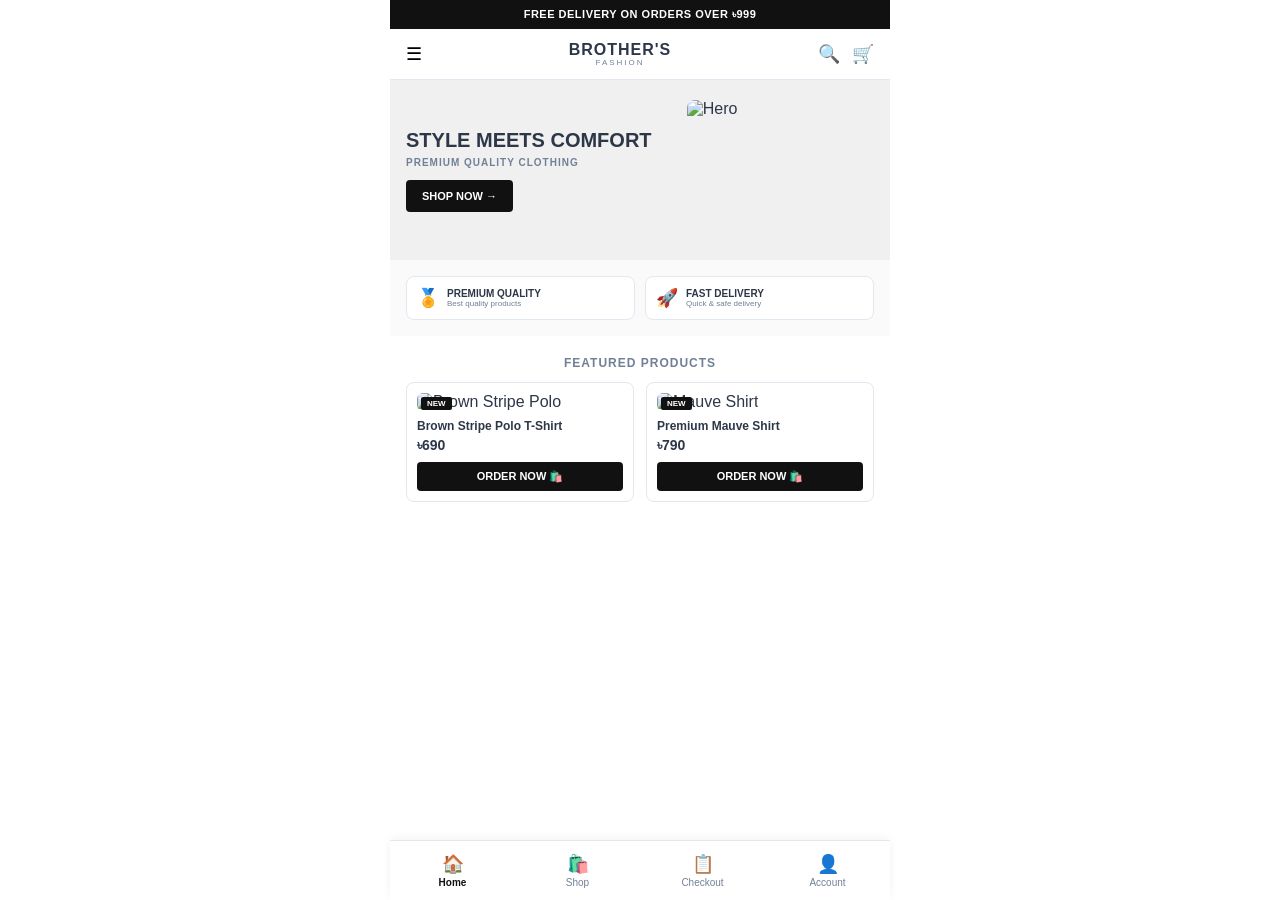
==== index.html @ 0153a8a6 "Update index.html" ====
<!DOCTYPE html>
<html lang="bn">
<head>
    <meta charset="UTF-8">
    <meta name="viewport" content="width=device-width, initial-scale=1.0">
    <title>Brother's Fashion - Premium Clothing Brand</title>
    <style>
        :root {
            --primary-black: #111111;
            --accent-green: #27ae60;
            --light-bg: #f8f9fa;
            --border-color: #e2e8f0;
            --text-dark: #2d3748;
            --text-muted: #718096;
            --radius-md: 8px;
        }

        * {
            box-sizing: border-box;
            margin: 0;
            padding: 0;
            font-family: -apple-system, BlinkMacSystemFont, "Segoe UI", Roboto, sans-serif;
        }

        body {
            background-color: #ffffff;
            color: var(--text-dark);
            min-height: 100vh;
            display: flex;
            flex-direction: column;
        }

        .app-container {
            width: 100%;
            max-width: 500px;
            margin: 0 auto;
            background: #ffffff;
            min-height: 100vh;
            display: flex;
            flex-direction: column;
            position: relative;
        }

        .top-banner {
            background-color: var(--primary-black);
            color: #ffffff;
            text-align: center;
            padding: 8px 12px;
            font-size: 11px;
            font-weight: 600;
            letter-spacing: 0.5px;
            text-transform: uppercase;
        }

        header {
            display: flex;
            align-items: center;
            justify-content: space-between;
            padding: 12px 16px;
            border-bottom: 1px solid var(--border-color);
            background: #fff;
            position: sticky;
            top: 0;
            z-index: 100;
        }

        .header-left, .header-right {
            display: flex;
            align-items: center;
            gap: 12px;
        }

        .icon-btn {
            background: none;
            border: none;
            cursor: pointer;
            font-size: 18px;
        }

        .logo {
            font-weight: 900;
            font-size: 16px;
            letter-spacing: 1px;
            text-transform: uppercase;
            text-align: center;
            line-height: 1.1;
        }

        .logo span {
            display: block;
            font-size: 8px;
            font-weight: 500;
            letter-spacing: 2px;
            color: var(--text-muted);
        }

        .view-section {
            display: none;
            padding-bottom: 80px;
            flex: 1;
        }

        .view-section.active {
            display: block;
        }

        .hero {
            background: #f0f0f0;
            padding: 20px 16px;
            display: flex;
            align-items: center;
            justify-content: space-between;
        }

        .hero-content {
            max-width: 55%;
        }

        .hero-title {
            font-size: 20px;
            font-weight: 900;
            line-height: 1.1;
            margin-bottom: 6px;
            text-transform: uppercase;
        }

        .hero-subtitle {
            font-size: 10px;
            font-weight: 700;
            letter-spacing: 1px;
            color: var(--text-muted);
            margin-bottom: 12px;
        }

        .btn-primary {
            background: var(--primary-black);
            color: #fff;
            padding: 10px 16px;
            border: none;
            border-radius: 4px;
            font-size: 11px;
            font-weight: 700;
            cursor: pointer;
        }

        .hero-image {
            width: 40%;
            border-radius: var(--radius-md);
            object-fit: cover;
            height: 140px;
        }

        .features-grid {
            display: grid;
            grid-template-columns: 1fr 1fr;
            gap: 10px;
            padding: 16px;
            background: #fafafa;
        }

        .feature-card {
            background: #fff;
            padding: 10px;
            border-radius: var(--radius-md);
            border: 1px solid var(--border-color);
            display: flex;
            align-items: center;
            gap: 8px;
        }

        .feature-text h4 {
            font-size: 10px;
            font-weight: 700;
        }

        .feature-text p {
            font-size: 8px;
            color: var(--text-muted);
        }

        .section-title {
            font-size: 12px;
            font-weight: 800;
            text-align: center;
            text-transform: uppercase;
            letter-spacing: 1px;
            margin: 20px 0 12px 0;
            color: var(--text-muted);
        }

        .products-grid {
            display: grid;
            grid-template-columns: 1fr 1fr;
            gap: 12px;
            padding: 0 16px;
        }

        .product-card {
            border: 1px solid var(--border-color);
            border-radius: var(--radius-md);
            padding: 10px;
            background: #fff;
            position: relative;
        }

        .badge-new {
            position: absolute;
            top: 14px;
            left: 14px;
            background: var(--primary-black);
            color: #fff;
            font-size: 8px;
            padding: 2px 6px;
            font-weight: 700;
            border-radius: 2px;
        }

        .product-card img {
            width: 100%;
            height: 140px;
            object-fit: cover;
            border-radius: 6px;
            margin-bottom: 8px;
        }

        .product-title {
            font-size: 12px;
            font-weight: 700;
            margin-bottom: 4px;
            white-space: nowrap;
            overflow: hidden;
            text-overflow: ellipsis;
        }

        .product-price {
            font-size: 14px;
            font-weight: 800;
            margin-bottom: 8px;
        }

        .btn-sm-order {
            width: 100%;
            background: var(--primary-black);
            color: #fff;
            border: none;
            padding: 8px;
            border-radius: 4px;
            font-size: 11px;
            font-weight: 700;
            cursor: pointer;
        }

        .bottom-nav {
            position: fixed;
            bottom: 0;
            left: 50%;
            transform: translateX(-50%);
            width: 100%;
            max-width: 500px;
            height: 60px;
            background: #ffffff;
            border-top: 1px solid var(--border-color);
            display: flex;
            justify-content: space-around;
            align-items: center;
            z-index: 1000;
            box-shadow: 0 -2px 10px rgba(0,0,0,0.05);
        }

        .nav-item {
            display: flex;
            flex-direction: column;
            align-items: center;
            justify-content: center;
            font-size: 10px;
            color: var(--text-muted);
            cursor: pointer;
            width: 25%;
            height: 100%;
        }

        .nav-item.active {
            color: var(--primary-black);
            font-weight: 700;
        }

        .nav-item span {
            font-size: 18px;
            margin-bottom: 2px;
        }

        .form-container, .product-details {
            padding: 16px;
        }

        .btn-block {
            width: 100%;
            padding: 12px;
            background: var(--primary-black);
            color: #fff;
            border: none;
            border-radius: 6px;
            font-weight: 700;
            font-size: 12px;
            cursor: pointer;
            margin-top: 10px;
        }

        .form-group {
            margin-bottom: 12px;
        }

        .form-label {
            font-size: 11px;
            font-weight: 700;
            display: block;
            margin-bottom: 6px;
        }

        .form-input {
            width: 100%;
            padding: 10px;
            border: 1px solid var(--border-color);
            border-radius: 6px;
            font-size: 12px;
        }

        .size-selector {
            display: flex;
            gap: 8px;
            margin-bottom: 12px;
        }

        .size-btn {
            width: 36px;
            height: 36px;
            border: 1px solid var(--border-color);
            background: #fff;
            font-weight: 700;
            border-radius: 4px;
            cursor: pointer;
        }

        .size-btn.active {
            background: var(--primary-black);
            color: #fff;
        }
    </style>
</head>
<body>

    <div class="app-container">
        <div class="top-banner">Free Delivery on Orders Over ৳999</div>

        <header>
            <div class="header-left">
                <button class="icon-btn">☰</button>
            </div>
            <div class="logo">
                Brother's
                <span>FASHION</span>
            </div>
            <div class="header-right">
                <button class="icon-btn">🔍</button>
                <button class="icon-btn" onclick="switchView('view-order-form')">🛒</button>
            </div>
        </header>

        <!-- 1. HOME VIEW -->
        <div id="view-home" class="view-section active">
            <div class="hero">
                <div class="hero-content">
                    <div class="hero-title">Style Meets Comfort</div>
                    <div class="hero-subtitle">PREMIUM QUALITY CLOTHING</div>
                    <button class="btn-primary" onclick="selectProduct('Brown Stripe Polo T-Shirt', 690)">SHOP NOW →</button>
                </div>
                <img src="https://images.unsplash.com/photo-1617137984095-74e4e5e3613f?w=400" class="hero-image" alt="Hero">
            </div>

            <div class="features-grid">
                <div class="feature-card">
                    <span style="font-size:18px;">🏅</span>
                    <div class="feature-text">
                        <h4>PREMIUM QUALITY</h4>
                        <p>Best quality products</p>
                    </div>
                </div>
                <div class="feature-card">
                    <span style="font-size:18px;">🚀</span>
                    <div class="feature-text">
                        <h4>FAST DELIVERY</h4>
                        <p>Quick & safe delivery</p>
                    </div>
                </div>
            </div>

            <div class="section-title">Featured Products</div>

            <div class="products-grid">
                <div class="product-card">
                    <span class="badge-new">NEW</span>
                    <img src="https://images.unsplash.com/photo-1581655353564-df123a1eb820?w=300" alt="Brown Stripe Polo">
                    <div class="product-title">Brown Stripe Polo T-Shirt</div>
                    <div class="product-price">৳690</div>
                    <button class="btn-sm-order" onclick="selectProduct('Brown Stripe Polo T-Shirt', 690)">ORDER NOW 🛍️</button>
                </div>
                <div class="product-card">
                    <span class="badge-new">NEW</span>
                    <img src="https://images.unsplash.com/photo-1602810318383-e386cc2a3ccf?w=300" alt="Mauve Shirt">
                    <div class="product-title">Premium Mauve Shirt</div>
                    <div class="product-price">৳790</div>
                    <button class="btn-sm-order" onclick="selectProduct('Premium Mauve Shirt', 790)">ORDER NOW 🛍️</button>
                </div>
            </div>
        </div>

        <!-- 2. PRODUCT DETAILS VIEW -->
        <div id="view-product" class="view-section">
            <div class="product-details">
                <img id="p-img" src="https://images.unsplash.com/photo-1581655353564-df123a1eb820?w=600" style="width:100%; height:250px; object-fit:cover; border-radius:8px;">
                <h3 id="p-title" style="margin-top:12px;">Brown Stripe Polo T-Shirt</h3>
                <div style="font-size:18px; font-weight:800; margin:8px 0;">৳<span id="p-price">690</span></div>
                
                <label class="form-label">Select Size:</label>
                <div class="size-selector">
                    <button class="size-btn" onclick="chooseSize('S', this)">S</button>
                    <button class="size-btn active" onclick="chooseSize('M', this)">M</button>
                    <button class="size-btn" onclick="chooseSize('L', this)">L</button>
                    <button class="size-btn" onclick="chooseSize('XL', this)">XL</button>
                </div>

                <button class="btn-block" onclick="switchView('view-order-form')">PROCEED TO ORDER 🛍️</button>
            </div>
        </div>

        <!-- 3. ORDER FORM VIEW -->
        <div id="view-order-form" class="view-section">
            <div class="form-container">
                <h3 style="text-align:center; margin-bottom:12px;">ORDER CONFIRMATION</h3>
                
                <div style="background:#f8f9fa; border:1px solid #e2e8f0; padding:10px; border-radius:6px; margin-bottom:12px;">
                    <div style="font-size:11px; font-weight:700;">Selected Item: <span id="summary-name">Brown Stripe Polo T-Shirt</span></div>
                    <div style="font-size:11px; color:#666;">Size: <span id="summary-size">M</span> | Price: ৳<span id="summary-price">690</span></div>
                </div>

                <form id="checkout-form" onsubmit="handleOrderSubmit(event)">
                    <div class="form-group">
                        <label class="form-label">Full Name *</label>
                        <input type="text" id="cust-name" class="form-input" placeholder="Enter your full name" required>
                    </div>
                    <div class="form-group">
                        <label class="form-label">Phone Number *</label>
                        <input type="tel" id="cust-phone" class="form-input" placeholder="01XXXXXXXXX" required>
                    </div>
                    <div class="form-group">
                        <label class="form-label">Full Address *</label>
                        <input type="text" id="cust-address" class="form-input" placeholder="House / Road / Area / District" required>
                    </div>
                    <button type="submit" id="submit-btn" class="btn-block">CONFIRM ORDER 🛍️</button>
                </form>
            </div>
        </div>

        <!-- 4. SUCCESS VIEW -->
        <div id="view-success" class="view-section">
            <div id="success-box" style="text-align:center; padding:30px 16px;">
                <!-- Dynamic Content Here -->
            </div>
        </div>

        <!-- BOTTOM NAV -->
        <div class="bottom-nav">
            <div class="nav-item active" onclick="switchView('view-home')">
                <span>🏠</span> Home
            </div>
            <div class="nav-item" onclick="switchView('view-product')">
                <span>🛍️</span> Shop
            </div>
            <div class="nav-item" onclick="switchView('view-order-form')">
                <span>📋</span> Checkout
            </div>
            <div class="nav-item">
                <span>👤</span> Account
            </div>
        </div>
    </div>

    <script>
        // Configuration
        const WHATSAPP_NUMBER = "8801781717241"; 
        
        // 🚨 নিচের কোটেশনের ভেতরে আপনার গুগল শিটের অ্যাপ স্ক্রিপ্ট ইউআরএল দিন
        const GOOGLE_SCRIPT_URL = "https://script.google.com/macros/s/AKfycby_ccbAmouHTu1swYyil0zQ64X6MHQVM9jRcK_tQ-U42wRKdyTwuUMyC8kvdr4hxveA/exec";

        let currentOrder = {
            product: "Brown Stripe Polo T-Shirt",
            price: 690,
            size: "M"
        };

        function switchView(viewId) {
            document.querySelectorAll('.view-section').forEach(view => view.classList.remove('active'));
            document.getElementById(viewId).classList.add('active');
            window.scrollTo(0,0);
        }

        function selectProduct(name, price) {
            currentOrder.product = name;
            currentOrder.price = price;
            
            document.getElementById('p-title').innerText = name;
            document.getElementById('p-price').innerText = price;
            document.getElementById('summary-name').innerText = name;
            document.getElementById('summary-price').innerText = price;
            
            switchView('view-product');
        }

        function chooseSize(size, element) {
            currentOrder.size = size;
            document.querySelectorAll('.size-btn').forEach(btn => btn.classList.remove('active'));
            element.classList.add('active');
            document.getElementById('summary-size').innerText = size;
        }

        function handleOrderSubmit(e) {
            e.preventDefault();
            
            const submitBtn = document.getElementById('submit-btn');
            submitBtn.innerText = "Processing...";
            submitBtn.disabled = true;

            const name = document.getElementById('cust-name').value;
            const phone = document.getElementById('cust-phone').value;
            const address = document.getElementById('cust-address').value;

            // 1. Send Data to Google Sheets
            if (GOOGLE_SCRIPT_URL !== "" && GOOGLE_SCRIPT_URL !== "YOUR_GOOGLE_SCRIPT_URL_HERE") {
                fetch(GOOGLE_SCRIPT_URL, {
                    method: 'POST',
                    mode: 'no-cors',
                    headers: { 'Content-Type': 'application/json' },
                    body: JSON.stringify({
                        name: name,
                        phone: phone,
                        address: address,
                        product: currentOrder.product,
                        size: currentOrder.size,
                        price: currentOrder.price,
                        date: new Date().toLocaleString('bn-BD', { timeZone: 'Asia/Dhaka' })
                    })
                });
            }

            // 2. Format Message
            const message = `🛍️ *NEW ORDER - BROTHER'S FASHION*\n\n` +
                `*Product:* ${currentOrder.product}\n` +
                `*Size:* ${currentOrder.size}\n` +
                `*Price:* ৳${currentOrder.price}\n\n` +
                `👤 *Customer Info:*\n` +
                `• Name: ${name}\n` +
                `• Phone: ${phone}\n` +
                `• Address: ${address}`;

            const encodedMessage = encodeURIComponent(message);
            const waUrl = `https://wa.me/${WHATSAPP_NUMBER}?text=${encodedMessage}`;

            // Try opening WhatsApp
            window.open(waUrl, '_blank');

            // Render Success UI
            document.getElementById('success-box').innerHTML = `
                <div style="font-size:45px; color:#27ae60;">✓</div>
                <h2>অর্ডার সফলভাবে জমা হয়েছে!</h2>
                <p style="margin:8px 0; font-size:13px; color:#555;">
                    আপনার অর্ডারের তথ্য ডাটাবেজে সংরক্ষণ করা হয়েছে। হোয়াটসঅ্যাপ না থাকলে বা কোনো সমস্যা হলে সরাসরি আমাদের সাথে যোগাযোগ করুন:
                </p>
                <div style="display:flex; flex-direction:column; gap:8px; margin-top:15px;">
                    <a href="tel:01781717241" style="background:#111; color:#fff; padding:12px; text-decoration:none; border-radius:6px; font-weight:700; font-size:12px;">📞 সরাসরি কল দিন (01781717241)</a>
                    <a href="sms:01781717241?body=${encodedMessage}" style="background:#27ae60; color:#fff; padding:12px; text-decoration:none; border-radius:6px; font-weight:700; font-size:12px;">💬 নরমাল SMS পাঠান</a>
                </div>
                <button class="btn-block" style="margin-top:20px;" onclick="location.reload()">আবার কেনাকাটা করুন</button>
            `;

            submitBtn.innerText = "CONFIRM ORDER 🛍️";
            submitBtn.disabled = false;
            switchView('view-success');
        }
    </script>
</body>
</html>
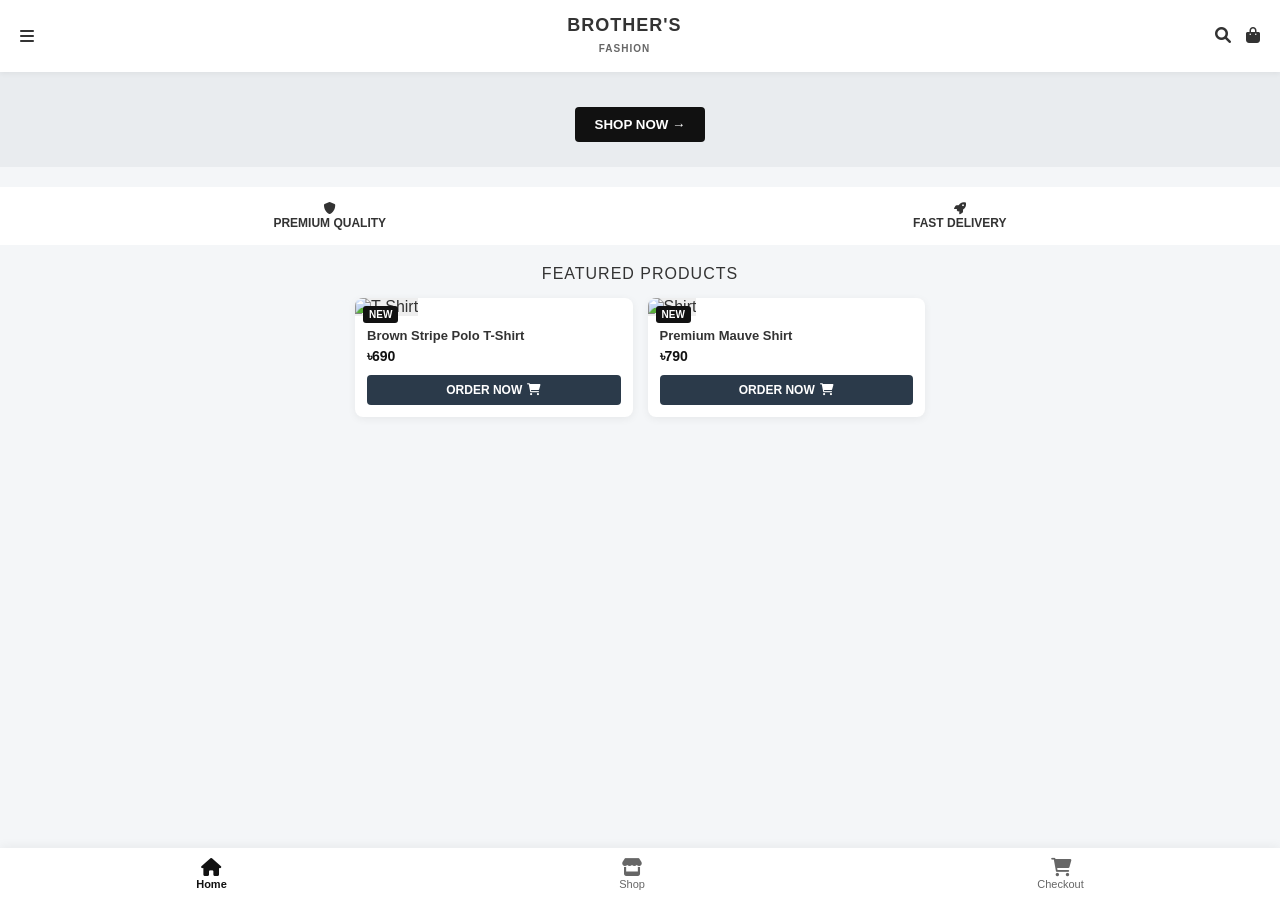
==== commit 33eb261e: "Update index.html" ====
--- a/index.html
+++ b/index.html
@@ -3,494 +3,161 @@
 <head>
     <meta charset="UTF-8">
     <meta name="viewport" content="width=device-width, initial-scale=1.0">
-    <title>Brother's Fashion - Premium Clothing Brand</title>
+    <title>BROTHER'S FASHION</title>
+    <link href="https://cdnjs.cloudflare.com/ajax/libs/font-awesome/6.0.0/css/all.min.css" rel="stylesheet">
     <style>
-        :root {
-            --primary-black: #111111;
-            --accent-green: #27ae60;
-            --light-bg: #f8f9fa;
-            --border-color: #e2e8f0;
-            --text-dark: #2d3748;
-            --text-muted: #718096;
-            --radius-md: 8px;
-        }
-
-        * {
-            box-sizing: border-box;
-            margin: 0;
-            padding: 0;
-            font-family: -apple-system, BlinkMacSystemFont, "Segoe UI", Roboto, sans-serif;
-        }
-
-        body {
-            background-color: #ffffff;
-            color: var(--text-dark);
-            min-height: 100vh;
-            display: flex;
-            flex-direction: column;
-        }
-
-        .app-container {
-            width: 100%;
-            max-width: 500px;
-            margin: 0 auto;
-            background: #ffffff;
-            min-height: 100vh;
-            display: flex;
-            flex-direction: column;
-            position: relative;
-        }
-
-        .top-banner {
-            background-color: var(--primary-black);
-            color: #ffffff;
-            text-align: center;
-            padding: 8px 12px;
-            font-size: 11px;
-            font-weight: 600;
-            letter-spacing: 0.5px;
-            text-transform: uppercase;
-        }
-
-        header {
-            display: flex;
-            align-items: center;
-            justify-content: space-between;
-            padding: 12px 16px;
-            border-bottom: 1px solid var(--border-color);
-            background: #fff;
-            position: sticky;
-            top: 0;
-            z-index: 100;
-        }
-
-        .header-left, .header-right {
-            display: flex;
-            align-items: center;
-            gap: 12px;
-        }
-
-        .icon-btn {
-            background: none;
-            border: none;
-            cursor: pointer;
-            font-size: 18px;
-        }
-
-        .logo {
-            font-weight: 900;
-            font-size: 16px;
-            letter-spacing: 1px;
-            text-transform: uppercase;
-            text-align: center;
-            line-height: 1.1;
-        }
-
-        .logo span {
-            display: block;
-            font-size: 8px;
-            font-weight: 500;
-            letter-spacing: 2px;
-            color: var(--text-muted);
-        }
-
-        .view-section {
-            display: none;
-            padding-bottom: 80px;
-            flex: 1;
-        }
-
-        .view-section.active {
-            display: block;
-        }
-
-        .hero {
-            background: #f0f0f0;
-            padding: 20px 16px;
-            display: flex;
-            align-items: center;
-            justify-content: space-between;
-        }
-
-        .hero-content {
-            max-width: 55%;
-        }
-
-        .hero-title {
-            font-size: 20px;
-            font-weight: 900;
-            line-height: 1.1;
-            margin-bottom: 6px;
-            text-transform: uppercase;
-        }
-
-        .hero-subtitle {
-            font-size: 10px;
-            font-weight: 700;
-            letter-spacing: 1px;
-            color: var(--text-muted);
-            margin-bottom: 12px;
-        }
-
-        .btn-primary {
-            background: var(--primary-black);
-            color: #fff;
-            padding: 10px 16px;
-            border: none;
-            border-radius: 4px;
-            font-size: 11px;
-            font-weight: 700;
-            cursor: pointer;
-        }
-
-        .hero-image {
-            width: 40%;
-            border-radius: var(--radius-md);
-            object-fit: cover;
-            height: 140px;
-        }
-
-        .features-grid {
-            display: grid;
-            grid-template-columns: 1fr 1fr;
-            gap: 10px;
-            padding: 16px;
-            background: #fafafa;
-        }
-
-        .feature-card {
-            background: #fff;
-            padding: 10px;
-            border-radius: var(--radius-md);
-            border: 1px solid var(--border-color);
-            display: flex;
-            align-items: center;
-            gap: 8px;
-        }
-
-        .feature-text h4 {
-            font-size: 10px;
-            font-weight: 700;
-        }
-
-        .feature-text p {
-            font-size: 8px;
-            color: var(--text-muted);
-        }
-
-        .section-title {
-            font-size: 12px;
-            font-weight: 800;
-            text-align: center;
-            text-transform: uppercase;
-            letter-spacing: 1px;
-            margin: 20px 0 12px 0;
-            color: var(--text-muted);
-        }
-
-        .products-grid {
-            display: grid;
-            grid-template-columns: 1fr 1fr;
-            gap: 12px;
-            padding: 0 16px;
-        }
-
-        .product-card {
-            border: 1px solid var(--border-color);
-            border-radius: var(--radius-md);
-            padding: 10px;
-            background: #fff;
-            position: relative;
-        }
-
-        .badge-new {
-            position: absolute;
-            top: 14px;
-            left: 14px;
-            background: var(--primary-black);
-            color: #fff;
-            font-size: 8px;
-            padding: 2px 6px;
-            font-weight: 700;
-            border-radius: 2px;
-        }
-
-        .product-card img {
-            width: 100%;
-            height: 140px;
-            object-fit: cover;
-            border-radius: 6px;
-            margin-bottom: 8px;
-        }
-
-        .product-title {
-            font-size: 12px;
-            font-weight: 700;
-            margin-bottom: 4px;
-            white-space: nowrap;
-            overflow: hidden;
-            text-overflow: ellipsis;
-        }
-
-        .product-price {
-            font-size: 14px;
-            font-weight: 800;
-            margin-bottom: 8px;
-        }
-
-        .btn-sm-order {
-            width: 100%;
-            background: var(--primary-black);
-            color: #fff;
-            border: none;
-            padding: 8px;
-            border-radius: 4px;
-            font-size: 11px;
-            font-weight: 700;
-            cursor: pointer;
-        }
-
-        .bottom-nav {
-            position: fixed;
-            bottom: 0;
-            left: 50%;
-            transform: translateX(-50%);
-            width: 100%;
-            max-width: 500px;
-            height: 60px;
-            background: #ffffff;
-            border-top: 1px solid var(--border-color);
-            display: flex;
-            justify-content: space-around;
-            align-items: center;
-            z-index: 1000;
-            box-shadow: 0 -2px 10px rgba(0,0,0,0.05);
-        }
-
-        .nav-item {
-            display: flex;
-            flex-direction: column;
-            align-items: center;
-            justify-content: center;
-            font-size: 10px;
-            color: var(--text-muted);
-            cursor: pointer;
-            width: 25%;
-            height: 100%;
-        }
-
-        .nav-item.active {
-            color: var(--primary-black);
-            font-weight: 700;
-        }
-
-        .nav-item span {
-            font-size: 18px;
-            margin-bottom: 2px;
-        }
-
-        .form-container, .product-details {
-            padding: 16px;
-        }
-
-        .btn-block {
-            width: 100%;
-            padding: 12px;
-            background: var(--primary-black);
-            color: #fff;
-            border: none;
-            border-radius: 6px;
-            font-weight: 700;
-            font-size: 12px;
-            cursor: pointer;
-            margin-top: 10px;
-        }
-
-        .form-group {
-            margin-bottom: 12px;
-        }
-
-        .form-label {
-            font-size: 11px;
-            font-weight: 700;
-            display: block;
-            margin-bottom: 6px;
-        }
-
-        .form-input {
-            width: 100%;
-            padding: 10px;
-            border: 1px solid var(--border-color);
-            border-radius: 6px;
-            font-size: 12px;
-        }
-
-        .size-selector {
-            display: flex;
-            gap: 8px;
-            margin-bottom: 12px;
-        }
-
-        .size-btn {
-            width: 36px;
-            height: 36px;
-            border: 1px solid var(--border-color);
-            background: #fff;
-            font-weight: 700;
-            border-radius: 4px;
-            cursor: pointer;
-        }
-
-        .size-btn.active {
-            background: var(--primary-black);
-            color: #fff;
-        }
+        * { margin: 0; padding: 0; box-sizing: border-box; font-family: 'Segoe UI', Tahoma, Geneva, Verdana, sans-serif; }
+        body { background-color: #f4f6f8; color: #333; padding-bottom: 70px; }
+        header { background: #fff; padding: 15px 20px; display: flex; justify-content: space-between; align-items: center; box-shadow: 0 2px 5px rgba(0,0,0,0.05); position: sticky; top: 0; z-index: 100; }
+        .logo { font-weight: bold; font-size: 18px; letter-spacing: 1px; text-align: center; }
+        .hero { background: #e9ecef; padding: 25px 20px; text-align: center; margin-bottom: 20px; }
+        .shop-btn { background: #111; color: #fff; border: none; padding: 10px 20px; border-radius: 4px; cursor: pointer; margin-top: 10px; font-weight: bold; }
+        .features { display: flex; justify-content: space-around; background: #fff; padding: 15px 10px; margin-bottom: 20px; text-align: center; font-size: 12px; }
+        .container { max-width: 600px; margin: 0 auto; padding: 0 15px; }
+        .section-title { font-size: 16px; margin-bottom: 15px; text-align: center; text-transform: uppercase; letter-spacing: 1px; }
+        .product-grid { display: grid; grid-template-columns: 1fr 1fr; gap: 15px; }
+        .product-card { background: #fff; border-radius: 8px; overflow: hidden; box-shadow: 0 2px 8px rgba(0,0,0,0.06); position: relative; }
+        .product-badge { position: absolute; top: 8px; left: 8px; background: #111; color: #fff; font-size: 10px; padding: 3px 6px; border-radius: 3px; font-weight: bold; }
+        .product-img { width: 100%; height: 180px; object-fit: cover; background: #eee; }
+        .product-info { padding: 12px; }
+        .product-title { font-size: 13px; font-weight: 600; margin-bottom: 5px; white-space: nowrap; overflow: hidden; text-overflow: ellipsis; }
+        .product-price { font-weight: bold; color: #111; font-size: 14px; margin-bottom: 10px; }
+        .order-btn { width: 100%; background: #2b3a4a; color: #fff; border: none; padding: 8px; border-radius: 4px; font-weight: bold; cursor: pointer; font-size: 12px; display: flex; justify-content: center; align-items: center; gap: 5px; }
+        
+        .view-section { display: none; }
+        .view-section.active { display: block; }
+        
+        .product-detail-img { width: 100%; max-height: 350px; object-fit: cover; border-radius: 8px; margin-bottom: 15px; }
+        .size-selector { display: flex; gap: 10px; margin: 15px 0; }
+        .size-btn { border: 1px solid #ccc; padding: 8px 15px; border-radius: 4px; background: #fff; cursor: pointer; font-weight: bold; }
+        .size-btn.active { border-color: #111; background: #111; color: #fff; }
+        
+        .form-group { margin-bottom: 15px; }
+        .form-group label { display: block; margin-bottom: 5px; font-weight: 600; font-size: 14px; }
+        .form-group input, .form-group textarea { width: 100%; padding: 10px; border: 1px solid #ccc; border-radius: 4px; font-size: 14px; }
+        .btn-block { width: 100%; padding: 12px; font-size: 15px; background: #111; color: #fff; border: none; border-radius: 4px; font-weight: bold; cursor: pointer; }
+        
+        .bottom-nav { position: fixed; bottom: 0; left: 0; right: 0; background: #fff; display: flex; justify-content: space-around; padding: 10px 0; box-shadow: 0 -2px 10px rgba(0,0,0,0.05); z-index: 1000; }
+        .nav-item { text-align: center; color: #666; font-size: 11px; text-decoration: none; cursor: pointer; }
+        .nav-item i { font-size: 18px; display: block; margin-bottom: 2px; }
+        .nav-item.active { color: #111; font-weight: bold; }
     </style>
 </head>
 <body>
 
-    <div class="app-container">
-        <div class="top-banner">Free Delivery on Orders Over ৳999</div>
-
-        <header>
-            <div class="header-left">
-                <button class="icon-btn">☰</button>
+    <header>
+        <i class="fas fa-bars"></i>
+        <div class="logo">BROTHER'S<br><span style="font-size:10px; color:#666;">FASHION</span></div>
+        <div><i class="fas fa-search" style="margin-right:15px;"></i><i class="fas fa-shopping-bag"></i></div>
+    </header>
+
+    <!-- 1. HOME VIEW -->
+    <div id="view-home" class="view-section active">
+        <div class="hero">
+            <button class="shop-btn" onclick="switchView('view-home')">SHOP NOW &rarr;</button>
+        </div>
+        <div class="features">
+            <div><i class="fas fa-shield-alt"></i><br><strong>PREMIUM QUALITY</strong></div>
+            <div><i class="fas fa-rocket"></i><br><strong>FAST DELIVERY</strong></div>
+        </div>
+        <div class="container">
+            <div class="section-title">FEATURED PRODUCTS</div>
+            <div class="product-grid">
+                
+                <!-- Product 1 -->
+                <div class="product-card">
+                    <span class="product-badge">NEW</span>
+                    <img src="https://via.placeholder.com/200" class="product-img" alt="T-Shirt">
+                    <div class="product-info">
+                        <div class="product-title">Brown Stripe Polo T-Shirt</div>
+                        <div class="product-price">৳690</div>
+                        <button class="order-btn" onclick="selectProduct('Brown Stripe Polo T-Shirt', 690)">ORDER NOW <i class="fas fa-shopping-cart"></i></button>
+                    </div>
+                </div>
+
+                <!-- Product 2 -->
+                <div class="product-card">
+                    <span class="product-badge">NEW</span>
+                    <img src="https://via.placeholder.com/200" class="product-img" alt="Shirt">
+                    <div class="product-info">
+                        <div class="product-title">Premium Mauve Shirt</div>
+                        <div class="product-price">৳790</div>
+                        <button class="order-btn" onclick="selectProduct('Premium Mauve Shirt', 790)">ORDER NOW <i class="fas fa-shopping-cart"></i></button>
+                    </div>
+                </div>
+
             </div>
-            <div class="logo">
-                Brother's
-                <span>FASHION</span>
+        </div>
+    </div>
+
+    <!-- 2. PRODUCT VIEW -->
+    <div id="view-product" class="view-section">
+        <div class="container" style="padding-top:20px;">
+            <img src="https://via.placeholder.com/400" class="product-detail-img" alt="Product Detail">
+            <h2 id="p-title">Product Name</h2>
+            <h3 id="p-price" style="color:#111; margin: 10px 0;">৳0</h3>
+            
+            <label><strong>Select Size:</strong></label>
+            <div class="size-selector">
+                <button class="size-btn active" onclick="chooseSize('M', this)">M</button>
+                <button class="size-btn" onclick="chooseSize('L', this)">L</button>
+                <button class="size-btn" onclick="chooseSize('XL', this)">XL</button>
             </div>
-            <div class="header-right">
-                <button class="icon-btn">🔍</button>
-                <button class="icon-btn" onclick="switchView('view-order-form')">🛒</button>
+
+            <button class="btn-block" onclick="switchView('view-order-form')" style="margin-top:20px;">BUY IT NOW</button>
+        </div>
+    </div>
+
+    <!-- 3. ORDER FORM VIEW -->
+    <div id="view-order-form" class="view-section">
+        <div class="container" style="padding-top:20px;">
+            <h3>Checkout / ক্যাশ অন ডেলিভারি</h3>
+            <p style="font-size:12px; color:#666; margin-bottom:15px;">অর্ডার নিশ্চিত করতে আপনার সঠিক তথ্য দিন</p>
+            
+            <div style="background:#fff; padding:15px; border-radius:6px; margin-bottom:15px; font-size:14px;">
+                <p><strong>প্রোডাক্ট:</strong> <span id="summary-name">Product</span></p>
+                <p><strong>সাইজ:</strong> <span id="summary-size">M</span></p>
+                <p><strong>মূল্য:</strong> ৳<span id="summary-price">0</span></p>
             </div>
-        </header>
-
-        <!-- 1. HOME VIEW -->
-        <div id="view-home" class="view-section active">
-            <div class="hero">
-                <div class="hero-content">
-                    <div class="hero-title">Style Meets Comfort</div>
-                    <div class="hero-subtitle">PREMIUM QUALITY CLOTHING</div>
-                    <button class="btn-primary" onclick="selectProduct('Brown Stripe Polo T-Shirt', 690)">SHOP NOW →</button>
-                </div>
-                <img src="https://images.unsplash.com/photo-1617137984095-74e4e5e3613f?w=400" class="hero-image" alt="Hero">
-            </div>
-
-            <div class="features-grid">
-                <div class="feature-card">
-                    <span style="font-size:18px;">🏅</span>
-                    <div class="feature-text">
-                        <h4>PREMIUM QUALITY</h4>
-                        <p>Best quality products</p>
-                    </div>
-                </div>
-                <div class="feature-card">
-                    <span style="font-size:18px;">🚀</span>
-                    <div class="feature-text">
-                        <h4>FAST DELIVERY</h4>
-                        <p>Quick & safe delivery</p>
-                    </div>
-                </div>
-            </div>
-
-            <div class="section-title">Featured Products</div>
-
-            <div class="products-grid">
-                <div class="product-card">
-                    <span class="badge-new">NEW</span>
-                    <img src="https://images.unsplash.com/photo-1581655353564-df123a1eb820?w=300" alt="Brown Stripe Polo">
-                    <div class="product-title">Brown Stripe Polo T-Shirt</div>
-                    <div class="product-price">৳690</div>
-                    <button class="btn-sm-order" onclick="selectProduct('Brown Stripe Polo T-Shirt', 690)">ORDER NOW 🛍️</button>
-                </div>
-                <div class="product-card">
-                    <span class="badge-new">NEW</span>
-                    <img src="https://images.unsplash.com/photo-1602810318383-e386cc2a3ccf?w=300" alt="Mauve Shirt">
-                    <div class="product-title">Premium Mauve Shirt</div>
-                    <div class="product-price">৳790</div>
-                    <button class="btn-sm-order" onclick="selectProduct('Premium Mauve Shirt', 790)">ORDER NOW 🛍️</button>
-                </div>
-            </div>
-        </div>
-
-        <!-- 2. PRODUCT DETAILS VIEW -->
-        <div id="view-product" class="view-section">
-            <div class="product-details">
-                <img id="p-img" src="https://images.unsplash.com/photo-1581655353564-df123a1eb820?w=600" style="width:100%; height:250px; object-fit:cover; border-radius:8px;">
-                <h3 id="p-title" style="margin-top:12px;">Brown Stripe Polo T-Shirt</h3>
-                <div style="font-size:18px; font-weight:800; margin:8px 0;">৳<span id="p-price">690</span></div>
-                
-                <label class="form-label">Select Size:</label>
-                <div class="size-selector">
-                    <button class="size-btn" onclick="chooseSize('S', this)">S</button>
-                    <button class="size-btn active" onclick="chooseSize('M', this)">M</button>
-                    <button class="size-btn" onclick="chooseSize('L', this)">L</button>
-                    <button class="size-btn" onclick="chooseSize('XL', this)">XL</button>
-                </div>
-
-                <button class="btn-block" onclick="switchView('view-order-form')">PROCEED TO ORDER 🛍️</button>
-            </div>
-        </div>
-
-        <!-- 3. ORDER FORM VIEW -->
-        <div id="view-order-form" class="view-section">
-            <div class="form-container">
-                <h3 style="text-align:center; margin-bottom:12px;">ORDER CONFIRMATION</h3>
-                
-                <div style="background:#f8f9fa; border:1px solid #e2e8f0; padding:10px; border-radius:6px; margin-bottom:12px;">
-                    <div style="font-size:11px; font-weight:700;">Selected Item: <span id="summary-name">Brown Stripe Polo T-Shirt</span></div>
-                    <div style="font-size:11px; color:#666;">Size: <span id="summary-size">M</span> | Price: ৳<span id="summary-price">690</span></div>
-                </div>
-
-                <form id="checkout-form" onsubmit="handleOrderSubmit(event)">
-                    <div class="form-group">
-                        <label class="form-label">Full Name *</label>
-                        <input type="text" id="cust-name" class="form-input" placeholder="Enter your full name" required>
-                    </div>
-                    <div class="form-group">
-                        <label class="form-label">Phone Number *</label>
-                        <input type="tel" id="cust-phone" class="form-input" placeholder="01XXXXXXXXX" required>
-                    </div>
-                    <div class="form-group">
-                        <label class="form-label">Full Address *</label>
-                        <input type="text" id="cust-address" class="form-input" placeholder="House / Road / Area / District" required>
-                    </div>
-                    <button type="submit" id="submit-btn" class="btn-block">CONFIRM ORDER 🛍️</button>
-                </form>
-            </div>
-        </div>
-
-        <!-- 4. SUCCESS VIEW -->
-        <div id="view-success" class="view-section">
-            <div id="success-box" style="text-align:center; padding:30px 16px;">
-                <!-- Dynamic Content Here -->
-            </div>
-        </div>
-
-        <!-- BOTTOM NAV -->
-        <div class="bottom-nav">
-            <div class="nav-item active" onclick="switchView('view-home')">
-                <span>🏠</span> Home
-            </div>
-            <div class="nav-item" onclick="switchView('view-product')">
-                <span>🛍️</span> Shop
-            </div>
-            <div class="nav-item" onclick="switchView('view-order-form')">
-                <span>📋</span> Checkout
-            </div>
-            <div class="nav-item">
-                <span>👤</span> Account
-            </div>
-        </div>
+
+            <form onsubmit="handleOrderSubmit(event)">
+                <div class="form-group">
+                    <label>আপনার নাম *</label>
+                    <input type="text" id="cust-name" required placeholder="আপনার পুরো নাম লিখুন">
+                </div>
+                <div class="form-group">
+                    <label>মোবাইল নম্বর *</label>
+                    <input type="tel" id="cust-phone" required placeholder="১১ ডিজিটের মোবাইল নম্বর">
+                </div>
+                <div class="form-group">
+                    <label>সম্পূর্ণ ঠিকানা *</label>
+                    <textarea id="cust-address" required placeholder="জেলা, থানা ও এলাকার নাম লিখুন"></textarea>
+                </div>
+                <button type="submit" id="submit-btn" class="btn-block">CONFIRM ORDER 🛍️</button>
+            </form>
+        </div>
+    </div>
+
+    <!-- 4. SUCCESS VIEW -->
+    <div id="view-success" class="view-section">
+        <div id="success-box" style="text-align:center; padding:50px 16px;">
+            <i class="fas fa-check-circle" style="font-size: 60px; color: #28a745; margin-bottom: 15px;"></i>
+            <h2>অর্ডার সফল হয়েছে!</h2>
+            <p style="margin-top:10px; color:#555;">ধন্যবাদ! আপনার অর্ডারটি আমরা পেয়েছি। খুব শীঘ্রই আমরা আপনার সাথে যোগাযোগ করব।</p>
+            <button class="shop-btn" onclick="switchView('view-home')" style="margin-top:20px;">আরও কেনাকাটা করুন</button>
+        </div>
+    </div>
+
+    <!-- BOTTOM NAV -->
+    <div class="bottom-nav">
+        <div class="nav-item active" onclick="switchView('view-home')"><i class="fas fa-home"></i>Home</div>
+        <div class="nav-item" onclick="switchView('view-home')"><i class="fas fa-store"></i>Shop</div>
+        <div class="nav-item" onclick="switchView('view-order-form')"><i class="fas fa-shopping-cart"></i>Checkout</div>
     </div>
 
     <script>
         // Configuration
-        const WHATSAPP_NUMBER = "8801781717241"; 
-        
-        // 🚨 নিচের কোটেশনের ভেতরে আপনার গুগল শিটের অ্যাপ স্ক্রিপ্ট ইউআরএল দিন
-        const GOOGLE_SCRIPT_URL = "https://script.google.com/macros/s/AKfycby_ccbAmouHTu1swYyil0zQ64X6MHQVM9jRcK_tQ-U42wRKdyTwuUMyC8kvdr4hxveA/exec";
+        const GOOGLE_SCRIPT_URL = "https://script.google.com/macros/s/AKfycbw84-y-fezL4WNXTE_pphY1HviiLxua2Botwd9KXY-XBThQ1jzvTdBjYJpRyx7LJ2j2/exec"; 
 
         let currentOrder = {
             product: "Brown Stripe Polo T-Shirt",
@@ -507,12 +174,12 @@
         function selectProduct(name, price) {
             currentOrder.product = name;
             currentOrder.price = price;
-            
+
             document.getElementById('p-title').innerText = name;
-            document.getElementById('p-price').innerText = price;
+            document.getElementById('p-price').innerText = '৳' + price;
             document.getElementById('summary-name').innerText = name;
             document.getElementById('summary-price').innerText = price;
-            
+
             switchView('view-product');
         }
 
@@ -534,8 +201,8 @@
             const phone = document.getElementById('cust-phone').value;
             const address = document.getElementById('cust-address').value;
 
-            // 1. Send Data to Google Sheets
-            if (GOOGLE_SCRIPT_URL !== "" && GOOGLE_SCRIPT_URL !== "YOUR_GOOGLE_SCRIPT_URL_HERE") {
+            // Send Data to Google Sheets
+            if (GOOGLE_SCRIPT_URL !== "") {
                 fetch(GOOGLE_SCRIPT_URL, {
                     method: 'POST',
                     mode: 'no-cors',
@@ -549,42 +216,18 @@
                         price: currentOrder.price,
                         date: new Date().toLocaleString('bn-BD', { timeZone: 'Asia/Dhaka' })
                     })
+                }).then(() => {
+                    switchView('view-success');
+                    submitBtn.innerText = "CONFIRM ORDER 🛍️";
+                    submitBtn.disabled = false;
+                }).catch(() => {
+                    switchView('view-success');
+                    submitBtn.innerText = "CONFIRM ORDER 🛍️";
+                    submitBtn.disabled = false;
                 });
+            } else {
+                switchView('view-success');
             }
-
-            // 2. Format Message
-            const message = `🛍️ *NEW ORDER - BROTHER'S FASHION*\n\n` +
-                `*Product:* ${currentOrder.product}\n` +
-                `*Size:* ${currentOrder.size}\n` +
-                `*Price:* ৳${currentOrder.price}\n\n` +
-                `👤 *Customer Info:*\n` +
-                `• Name: ${name}\n` +
-                `• Phone: ${phone}\n` +
-                `• Address: ${address}`;
-
-            const encodedMessage = encodeURIComponent(message);
-            const waUrl = `https://wa.me/${WHATSAPP_NUMBER}?text=${encodedMessage}`;
-
-            // Try opening WhatsApp
-            window.open(waUrl, '_blank');
-
-            // Render Success UI
-            document.getElementById('success-box').innerHTML = `
-                <div style="font-size:45px; color:#27ae60;">✓</div>
-                <h2>অর্ডার সফলভাবে জমা হয়েছে!</h2>
-                <p style="margin:8px 0; font-size:13px; color:#555;">
-                    আপনার অর্ডারের তথ্য ডাটাবেজে সংরক্ষণ করা হয়েছে। হোয়াটসঅ্যাপ না থাকলে বা কোনো সমস্যা হলে সরাসরি আমাদের সাথে যোগাযোগ করুন:
-                </p>
-                <div style="display:flex; flex-direction:column; gap:8px; margin-top:15px;">
-                    <a href="tel:01781717241" style="background:#111; color:#fff; padding:12px; text-decoration:none; border-radius:6px; font-weight:700; font-size:12px;">📞 সরাসরি কল দিন (01781717241)</a>
-                    <a href="sms:01781717241?body=${encodedMessage}" style="background:#27ae60; color:#fff; padding:12px; text-decoration:none; border-radius:6px; font-weight:700; font-size:12px;">💬 নরমাল SMS পাঠান</a>
-                </div>
-                <button class="btn-block" style="margin-top:20px;" onclick="location.reload()">আবার কেনাকাটা করুন</button>
-            `;
-
-            submitBtn.innerText = "CONFIRM ORDER 🛍️";
-            submitBtn.disabled = false;
-            switchView('view-success');
         }
     </script>
 </body>
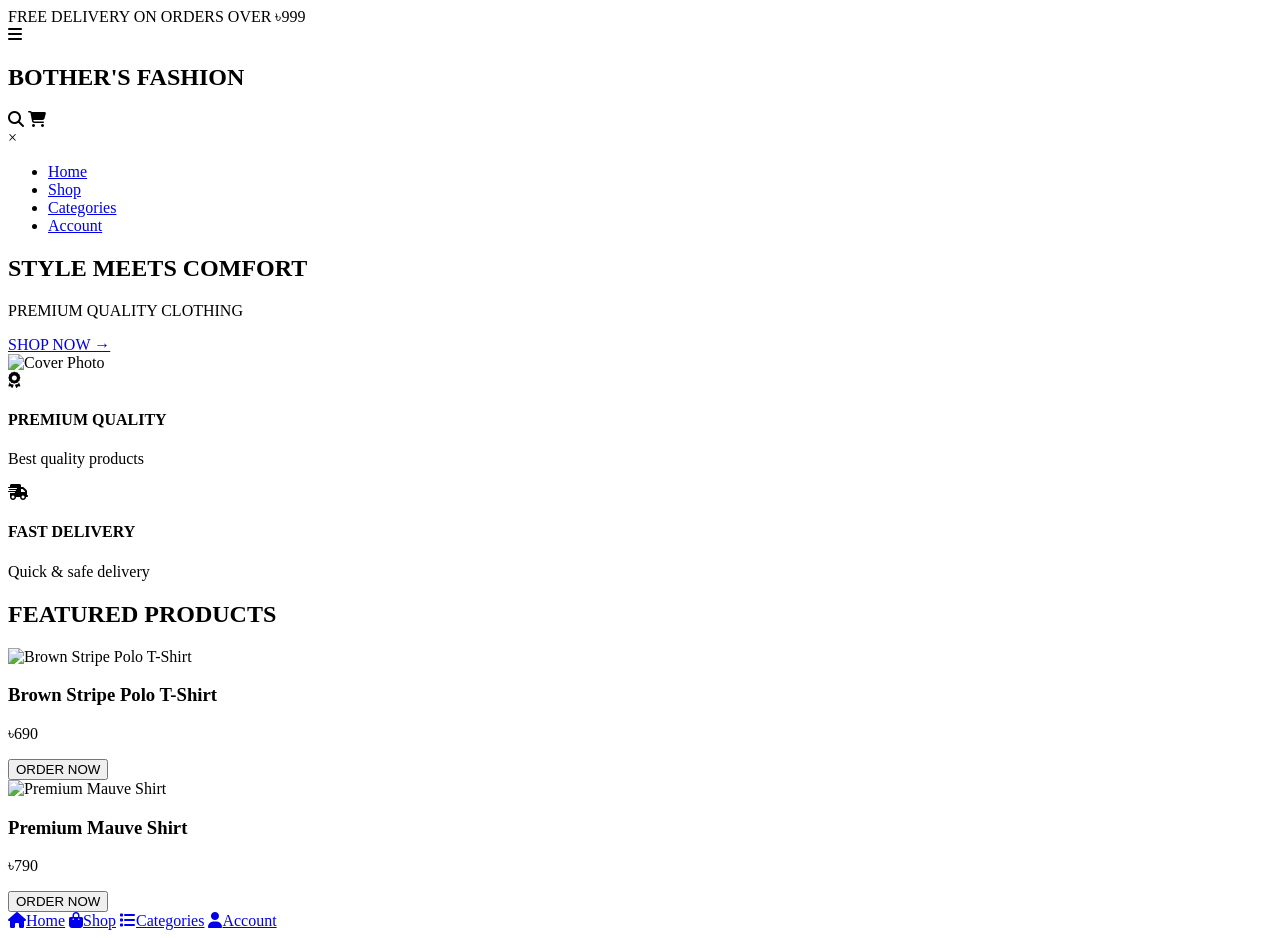
==== commit 6eb7d184: "Update index.html" ====
--- a/index.html
+++ b/index.html
@@ -3,232 +3,109 @@
 <head>
     <meta charset="UTF-8">
     <meta name="viewport" content="width=device-width, initial-scale=1.0">
-    <title>BROTHER'S FASHION</title>
-    <link href="https://cdnjs.cloudflare.com/ajax/libs/font-awesome/6.0.0/css/all.min.css" rel="stylesheet">
-    <style>
-        * { margin: 0; padding: 0; box-sizing: border-box; font-family: 'Segoe UI', Tahoma, Geneva, Verdana, sans-serif; }
-        body { background-color: #f4f6f8; color: #333; padding-bottom: 70px; }
-        header { background: #fff; padding: 15px 20px; display: flex; justify-content: space-between; align-items: center; box-shadow: 0 2px 5px rgba(0,0,0,0.05); position: sticky; top: 0; z-index: 100; }
-        .logo { font-weight: bold; font-size: 18px; letter-spacing: 1px; text-align: center; }
-        .hero { background: #e9ecef; padding: 25px 20px; text-align: center; margin-bottom: 20px; }
-        .shop-btn { background: #111; color: #fff; border: none; padding: 10px 20px; border-radius: 4px; cursor: pointer; margin-top: 10px; font-weight: bold; }
-        .features { display: flex; justify-content: space-around; background: #fff; padding: 15px 10px; margin-bottom: 20px; text-align: center; font-size: 12px; }
-        .container { max-width: 600px; margin: 0 auto; padding: 0 15px; }
-        .section-title { font-size: 16px; margin-bottom: 15px; text-align: center; text-transform: uppercase; letter-spacing: 1px; }
-        .product-grid { display: grid; grid-template-columns: 1fr 1fr; gap: 15px; }
-        .product-card { background: #fff; border-radius: 8px; overflow: hidden; box-shadow: 0 2px 8px rgba(0,0,0,0.06); position: relative; }
-        .product-badge { position: absolute; top: 8px; left: 8px; background: #111; color: #fff; font-size: 10px; padding: 3px 6px; border-radius: 3px; font-weight: bold; }
-        .product-img { width: 100%; height: 180px; object-fit: cover; background: #eee; }
-        .product-info { padding: 12px; }
-        .product-title { font-size: 13px; font-weight: 600; margin-bottom: 5px; white-space: nowrap; overflow: hidden; text-overflow: ellipsis; }
-        .product-price { font-weight: bold; color: #111; font-size: 14px; margin-bottom: 10px; }
-        .order-btn { width: 100%; background: #2b3a4a; color: #fff; border: none; padding: 8px; border-radius: 4px; font-weight: bold; cursor: pointer; font-size: 12px; display: flex; justify-content: center; align-items: center; gap: 5px; }
-        
-        .view-section { display: none; }
-        .view-section.active { display: block; }
-        
-        .product-detail-img { width: 100%; max-height: 350px; object-fit: cover; border-radius: 8px; margin-bottom: 15px; }
-        .size-selector { display: flex; gap: 10px; margin: 15px 0; }
-        .size-btn { border: 1px solid #ccc; padding: 8px 15px; border-radius: 4px; background: #fff; cursor: pointer; font-weight: bold; }
-        .size-btn.active { border-color: #111; background: #111; color: #fff; }
-        
-        .form-group { margin-bottom: 15px; }
-        .form-group label { display: block; margin-bottom: 5px; font-weight: 600; font-size: 14px; }
-        .form-group input, .form-group textarea { width: 100%; padding: 10px; border: 1px solid #ccc; border-radius: 4px; font-size: 14px; }
-        .btn-block { width: 100%; padding: 12px; font-size: 15px; background: #111; color: #fff; border: none; border-radius: 4px; font-weight: bold; cursor: pointer; }
-        
-        .bottom-nav { position: fixed; bottom: 0; left: 0; right: 0; background: #fff; display: flex; justify-content: space-around; padding: 10px 0; box-shadow: 0 -2px 10px rgba(0,0,0,0.05); z-index: 1000; }
-        .nav-item { text-align: center; color: #666; font-size: 11px; text-decoration: none; cursor: pointer; }
-        .nav-item i { font-size: 18px; display: block; margin-bottom: 2px; }
-        .nav-item.active { color: #111; font-weight: bold; }
-    </style>
+    <title>Brother's Fashion</title>
+    <!-- Font Awesome Icons -->
+    <link rel="stylesheet" href="https://cdnjs.cloudflare.com/ajax/libs/font-awesome/6.4.0/css/all.min.css">
+    <link rel="stylesheet" href="style.css">
 </head>
 <body>
 
-    <header>
-        <i class="fas fa-bars"></i>
-        <div class="logo">BROTHER'S<br><span style="font-size:10px; color:#666;">FASHION</span></div>
-        <div><i class="fas fa-search" style="margin-right:15px;"></i><i class="fas fa-shopping-bag"></i></div>
+    <!-- Top Announcement Bar -->
+    <div class="top-bar">
+        FREE DELIVERY ON ORDERS OVER ৳999
+    </div>
+
+    <!-- Header Navigation -->
+    <header class="navbar">
+        <div class="menu-icon" id="menuBtn">
+            <i class="fa-solid fa-bars"></i>
+        </div>
+        <div class="logo">
+            <!-- আপনার লোগোর নাম বা ছবি এখানে দিন -->
+            <h2>B<span>OTHER'S</span> FASHION</h2>
+        </div>
+        <div class="nav-icons">
+            <i class="fa-solid fa-magnifying-glass" id="searchBtn"></i>
+            <i class="fa-solid fa-cart-shopping" id="cartBtn"></i>
+        </div>
     </header>
 
-    <!-- 1. HOME VIEW -->
-    <div id="view-home" class="view-section active">
-        <div class="hero">
-            <button class="shop-btn" onclick="switchView('view-home')">SHOP NOW &rarr;</button>
+    <!-- Side Navigation Menu (For Mobile) -->
+    <div class="sidebar" id="sidebar">
+        <div class="close-btn" id="closeBtn">&times;</div>
+        <ul>
+            <li><a href="#">Home</a></li>
+            <li><a href="#">Shop</a></li>
+            <li><a href="#">Categories</a></li>
+            <li><a href="#">Account</a></li>
+        </ul>
+    </div>
+
+    <!-- Hero Banner Section -->
+    <section class="hero-section">
+        <div class="hero-content">
+            <h1>STYLE MEETS COMFORT</h1>
+            <p>PREMIUM QUALITY CLOTHING</p>
+            <a href="#products" class="btn-primary">SHOP NOW &rarr;</a>
         </div>
-        <div class="features">
-            <div><i class="fas fa-shield-alt"></i><br><strong>PREMIUM QUALITY</strong></div>
-            <div><i class="fas fa-rocket"></i><br><strong>FAST DELIVERY</strong></div>
+        <div class="hero-image">
+            <!-- আপনার পছন্দমতো কভার ছবির ডিরেক্ট লিংক এখানে দিন -->
+            <img src="https://via.placeholder.com/600x400?text=Cover+Photo" alt="Cover Photo" id="coverImage">
         </div>
-        <div class="container">
-            <div class="section-title">FEATURED PRODUCTS</div>
-            <div class="product-grid">
-                
-                <!-- Product 1 -->
-                <div class="product-card">
-                    <span class="product-badge">NEW</span>
-                    <img src="https://via.placeholder.com/200" class="product-img" alt="T-Shirt">
-                    <div class="product-info">
-                        <div class="product-title">Brown Stripe Polo T-Shirt</div>
-                        <div class="product-price">৳690</div>
-                        <button class="order-btn" onclick="selectProduct('Brown Stripe Polo T-Shirt', 690)">ORDER NOW <i class="fas fa-shopping-cart"></i></button>
-                    </div>
-                </div>
+    </section>
 
-                <!-- Product 2 -->
-                <div class="product-card">
-                    <span class="product-badge">NEW</span>
-                    <img src="https://via.placeholder.com/200" class="product-img" alt="Shirt">
-                    <div class="product-info">
-                        <div class="product-title">Premium Mauve Shirt</div>
-                        <div class="product-price">৳790</div>
-                        <button class="order-btn" onclick="selectProduct('Premium Mauve Shirt', 790)">ORDER NOW <i class="fas fa-shopping-cart"></i></button>
-                    </div>
-                </div>
-
+    <!-- Feature Badges -->
+    <section class="features">
+        <div class="feature-card">
+            <i class="fa-solid fa-award"></i>
+            <div>
+                <h4>PREMIUM QUALITY</h4>
+                <p>Best quality products</p>
             </div>
         </div>
-    </div>
+        <div class="feature-card">
+            <i class="fa-solid fa-truck-fast"></i>
+            <div>
+                <h4>FAST DELIVERY</h4>
+                <p>Quick & safe delivery</p>
+            </div>
+        </div>
+    </section>
 
-    <!-- 2. PRODUCT VIEW -->
-    <div id="view-product" class="view-section">
-        <div class="container" style="padding-top:20px;">
-            <img src="https://via.placeholder.com/400" class="product-detail-img" alt="Product Detail">
-            <h2 id="p-title">Product Name</h2>
-            <h3 id="p-price" style="color:#111; margin: 10px 0;">৳0</h3>
+    <!-- Featured Products -->
+    <section class="products-section" id="products">
+        <h2>FEATURED PRODUCTS</h2>
+        <div class="product-grid">
             
-            <label><strong>Select Size:</strong></label>
-            <div class="size-selector">
-                <button class="size-btn active" onclick="chooseSize('M', this)">M</button>
-                <button class="size-btn" onclick="chooseSize('L', this)">L</button>
-                <button class="size-btn" onclick="chooseSize('XL', this)">XL</button>
+            <!-- Product 1 -->
+            <div class="product-card">
+                <!-- প্রডাক্ট ১-এর ছবির লিংক বসান -->
+                <img src="https://via.placeholder.com/300x350?text=Polo+T-Shirt" alt="Brown Stripe Polo T-Shirt">
+                <h3>Brown Stripe Polo T-Shirt</h3>
+                <p class="price">৳690</p>
+                <button class="order-btn" onclick="orderNow('Brown Stripe Polo T-Shirt', 690)">ORDER NOW</button>
             </div>
 
-            <button class="btn-block" onclick="switchView('view-order-form')" style="margin-top:20px;">BUY IT NOW</button>
-        </div>
-    </div>
-
-    <!-- 3. ORDER FORM VIEW -->
-    <div id="view-order-form" class="view-section">
-        <div class="container" style="padding-top:20px;">
-            <h3>Checkout / ক্যাশ অন ডেলিভারি</h3>
-            <p style="font-size:12px; color:#666; margin-bottom:15px;">অর্ডার নিশ্চিত করতে আপনার সঠিক তথ্য দিন</p>
-            
-            <div style="background:#fff; padding:15px; border-radius:6px; margin-bottom:15px; font-size:14px;">
-                <p><strong>প্রোডাক্ট:</strong> <span id="summary-name">Product</span></p>
-                <p><strong>সাইজ:</strong> <span id="summary-size">M</span></p>
-                <p><strong>মূল্য:</strong> ৳<span id="summary-price">0</span></p>
+            <!-- Product 2 -->
+            <div class="product-card">
+                <!-- প্রডাক্ট ২-এর ছবির লিংক বসান -->
+                <img src="https://via.placeholder.com/300x350?text=Mauve+Shirt" alt="Premium Mauve Shirt">
+                <h3>Premium Mauve Shirt</h3>
+                <p class="price">৳790</p>
+                <button class="order-btn" onclick="orderNow('Premium Mauve Shirt', 790)">ORDER NOW</button>
             </div>
 
-            <form onsubmit="handleOrderSubmit(event)">
-                <div class="form-group">
-                    <label>আপনার নাম *</label>
-                    <input type="text" id="cust-name" required placeholder="আপনার পুরো নাম লিখুন">
-                </div>
-                <div class="form-group">
-                    <label>মোবাইল নম্বর *</label>
-                    <input type="tel" id="cust-phone" required placeholder="১১ ডিজিটের মোবাইল নম্বর">
-                </div>
-                <div class="form-group">
-                    <label>সম্পূর্ণ ঠিকানা *</label>
-                    <textarea id="cust-address" required placeholder="জেলা, থানা ও এলাকার নাম লিখুন"></textarea>
-                </div>
-                <button type="submit" id="submit-btn" class="btn-block">CONFIRM ORDER 🛍️</button>
-            </form>
         </div>
-    </div>
+    </section>
 
-    <!-- 4. SUCCESS VIEW -->
-    <div id="view-success" class="view-section">
-        <div id="success-box" style="text-align:center; padding:50px 16px;">
-            <i class="fas fa-check-circle" style="font-size: 60px; color: #28a745; margin-bottom: 15px;"></i>
-            <h2>অর্ডার সফল হয়েছে!</h2>
-            <p style="margin-top:10px; color:#555;">ধন্যবাদ! আপনার অর্ডারটি আমরা পেয়েছি। খুব শীঘ্রই আমরা আপনার সাথে যোগাযোগ করব।</p>
-            <button class="shop-btn" onclick="switchView('view-home')" style="margin-top:20px;">আরও কেনাকাটা করুন</button>
-        </div>
-    </div>
+    <!-- Bottom Navigation Bar -->
+    <nav class="bottom-nav">
+        <a href="#" class="active"><i class="fa-solid fa-house"></i><span>Home</span></a>
+        <a href="#products"><i class="fa-solid fa-bag-shopping"></i><span>Shop</span></a>
+        <a href="#"><i class="fa-solid fa-list"></i><span>Categories</span></a>
+        <a href="#"><i class="fa-solid fa-user"></i><span>Account</span></a>
+    </nav>
 
-    <!-- BOTTOM NAV -->
-    <div class="bottom-nav">
-        <div class="nav-item active" onclick="switchView('view-home')"><i class="fas fa-home"></i>Home</div>
-        <div class="nav-item" onclick="switchView('view-home')"><i class="fas fa-store"></i>Shop</div>
-        <div class="nav-item" onclick="switchView('view-order-form')"><i class="fas fa-shopping-cart"></i>Checkout</div>
-    </div>
-
-    <script>
-        // Configuration
-        const GOOGLE_SCRIPT_URL = "https://script.google.com/macros/s/AKfycbw84-y-fezL4WNXTE_pphY1HviiLxua2Botwd9KXY-XBThQ1jzvTdBjYJpRyx7LJ2j2/exec"; 
-
-        let currentOrder = {
-            product: "Brown Stripe Polo T-Shirt",
-            price: 690,
-            size: "M"
-        };
-
-        function switchView(viewId) {
-            document.querySelectorAll('.view-section').forEach(view => view.classList.remove('active'));
-            document.getElementById(viewId).classList.add('active');
-            window.scrollTo(0,0);
-        }
-
-        function selectProduct(name, price) {
-            currentOrder.product = name;
-            currentOrder.price = price;
-
-            document.getElementById('p-title').innerText = name;
-            document.getElementById('p-price').innerText = '৳' + price;
-            document.getElementById('summary-name').innerText = name;
-            document.getElementById('summary-price').innerText = price;
-
-            switchView('view-product');
-        }
-
-        function chooseSize(size, element) {
-            currentOrder.size = size;
-            document.querySelectorAll('.size-btn').forEach(btn => btn.classList.remove('active'));
-            element.classList.add('active');
-            document.getElementById('summary-size').innerText = size;
-        }
-
-        function handleOrderSubmit(e) {
-            e.preventDefault();
-            
-            const submitBtn = document.getElementById('submit-btn');
-            submitBtn.innerText = "Processing...";
-            submitBtn.disabled = true;
-
-            const name = document.getElementById('cust-name').value;
-            const phone = document.getElementById('cust-phone').value;
-            const address = document.getElementById('cust-address').value;
-
-            // Send Data to Google Sheets
-            if (GOOGLE_SCRIPT_URL !== "") {
-                fetch(GOOGLE_SCRIPT_URL, {
-                    method: 'POST',
-                    mode: 'no-cors',
-                    headers: { 'Content-Type': 'application/json' },
-                    body: JSON.stringify({
-                        name: name,
-                        phone: phone,
-                        address: address,
-                        product: currentOrder.product,
-                        size: currentOrder.size,
-                        price: currentOrder.price,
-                        date: new Date().toLocaleString('bn-BD', { timeZone: 'Asia/Dhaka' })
-                    })
-                }).then(() => {
-                    switchView('view-success');
-                    submitBtn.innerText = "CONFIRM ORDER 🛍️";
-                    submitBtn.disabled = false;
-                }).catch(() => {
-                    switchView('view-success');
-                    submitBtn.innerText = "CONFIRM ORDER 🛍️";
-                    submitBtn.disabled = false;
-                });
-            } else {
-                switchView('view-success');
-            }
-        }
-    </script>
+    <script src="script.js"></script>
 </body>
 </html>
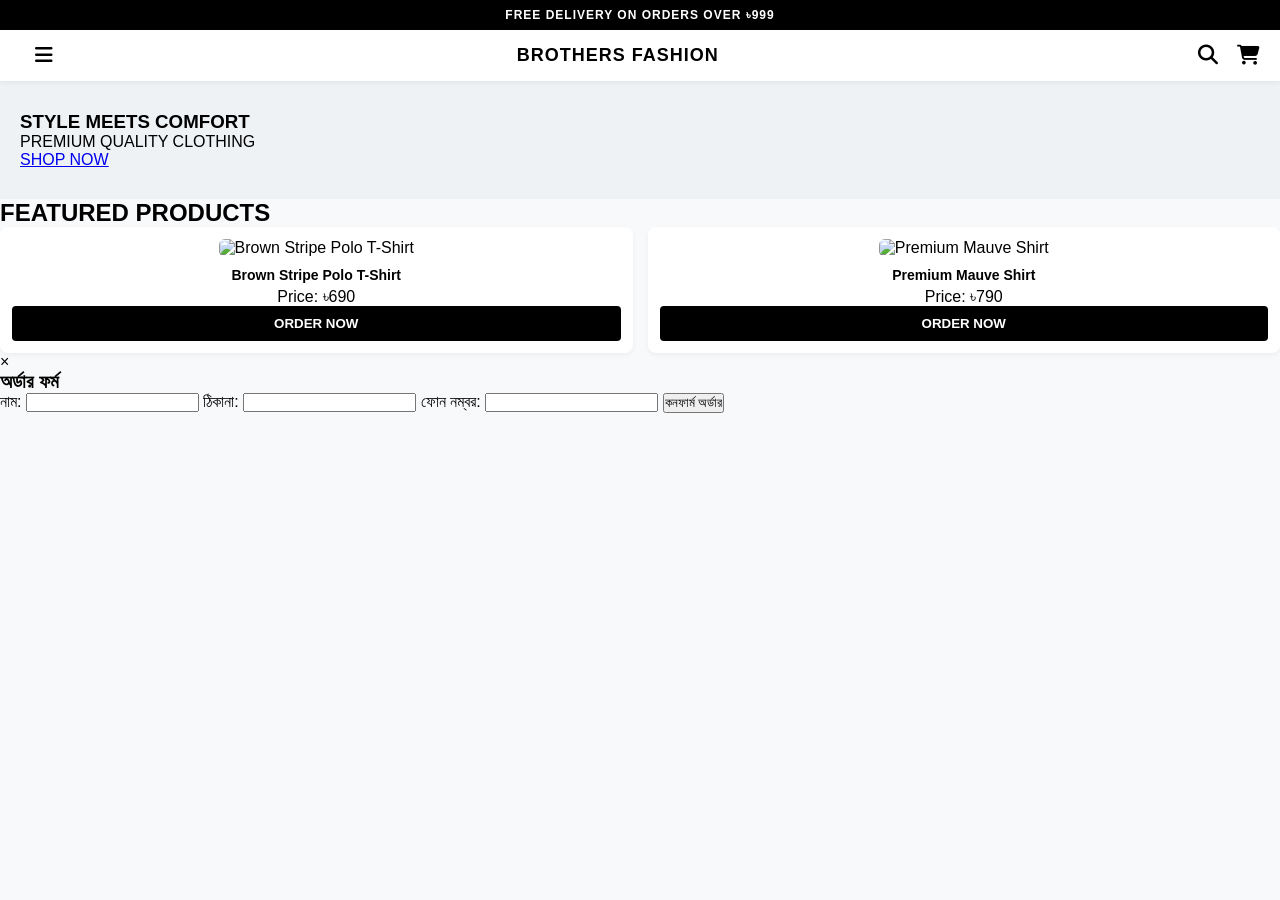
==== commit 5ad2f1ee: "Update index.html" ====
--- a/index.html
+++ b/index.html
@@ -6,6 +6,7 @@
     <title>Brother's Fashion</title>
     <!-- Font Awesome Icons -->
     <link rel="stylesheet" href="https://cdnjs.cloudflare.com/ajax/libs/font-awesome/6.4.0/css/all.min.css">
+    <!-- Custom CSS -->
     <link rel="stylesheet" href="style.css">
 </head>
 <body>
@@ -21,91 +22,70 @@
             <i class="fa-solid fa-bars"></i>
         </div>
         <div class="logo">
-            <!-- আপনার লোগোর নাম বা ছবি এখানে দিন -->
-            <h2>B<span>OTHER'S</span> FASHION</h2>
+            <!-- আপনার লোগো এখানে যুক্ত করুন -->
+            <h2>BROTHERS FASHION</h2>
         </div>
         <div class="nav-icons">
-            <i class="fa-solid fa-magnifying-glass" id="searchBtn"></i>
-            <i class="fa-solid fa-cart-shopping" id="cartBtn"></i>
+            <i class="fa-solid fa-magnifying-glass"></i>
+            <i class="fa-solid fa-cart-shopping"></i>
         </div>
     </header>
 
-    <!-- Side Navigation Menu (For Mobile) -->
-    <div class="sidebar" id="sidebar">
-        <div class="close-btn" id="closeBtn">&times;</div>
-        <ul>
-            <li><a href="#">Home</a></li>
-            <li><a href="#">Shop</a></li>
-            <li><a href="#">Categories</a></li>
-            <li><a href="#">Account</a></li>
-        </ul>
-    </div>
-
-    <!-- Hero Banner Section -->
+    <!-- Hero Section with Cover Photo -->
     <section class="hero-section">
-        <div class="hero-content">
-            <h1>STYLE MEETS COMFORT</h1>
+        <!-- আপনার কভার ছবি এখানে যুক্ত করুন -->
+        <div class="cover-photo">
+            <h3>STYLE MEETS COMFORT</h3>
             <p>PREMIUM QUALITY CLOTHING</p>
-            <a href="#products" class="btn-primary">SHOP NOW &rarr;</a>
-        </div>
-        <div class="hero-image">
-            <!-- আপনার পছন্দমতো কভার ছবির ডিরেক্ট লিংক এখানে দিন -->
-            <img src="https://via.placeholder.com/600x400?text=Cover+Photo" alt="Cover Photo" id="coverImage">
-        </div>
-    </section>
-
-    <!-- Feature Badges -->
-    <section class="features">
-        <div class="feature-card">
-            <i class="fa-solid fa-award"></i>
-            <div>
-                <h4>PREMIUM QUALITY</h4>
-                <p>Best quality products</p>
-            </div>
-        </div>
-        <div class="feature-card">
-            <i class="fa-solid fa-truck-fast"></i>
-            <div>
-                <h4>FAST DELIVERY</h4>
-                <p>Quick & safe delivery</p>
-            </div>
+            <a href="#products" class="btn">SHOP NOW</a>
         </div>
     </section>
 
     <!-- Featured Products -->
-    <section class="products-section" id="products">
+    <section id="products" class="product-section">
         <h2>FEATURED PRODUCTS</h2>
         <div class="product-grid">
             
             <!-- Product 1 -->
             <div class="product-card">
-                <!-- প্রডাক্ট ১-এর ছবির লিংক বসান -->
-                <img src="https://via.placeholder.com/300x350?text=Polo+T-Shirt" alt="Brown Stripe Polo T-Shirt">
+                <img src="product1.jpg" alt="Brown Stripe Polo T-Shirt">
                 <h3>Brown Stripe Polo T-Shirt</h3>
-                <p class="price">৳690</p>
+                <p>Price: ৳690</p>
                 <button class="order-btn" onclick="orderNow('Brown Stripe Polo T-Shirt', 690)">ORDER NOW</button>
             </div>
 
             <!-- Product 2 -->
             <div class="product-card">
-                <!-- প্রডাক্ট ২-এর ছবির লিংক বসান -->
-                <img src="https://via.placeholder.com/300x350?text=Mauve+Shirt" alt="Premium Mauve Shirt">
+                <img src="product2.jpg" alt="Premium Mauve Shirt">
                 <h3>Premium Mauve Shirt</h3>
-                <p class="price">৳790</p>
+                <p>Price: ৳790</p>
                 <button class="order-btn" onclick="orderNow('Premium Mauve Shirt', 790)">ORDER NOW</button>
             </div>
 
         </div>
     </section>
 
-    <!-- Bottom Navigation Bar -->
-    <nav class="bottom-nav">
-        <a href="#" class="active"><i class="fa-solid fa-house"></i><span>Home</span></a>
-        <a href="#products"><i class="fa-solid fa-bag-shopping"></i><span>Shop</span></a>
-        <a href="#"><i class="fa-solid fa-list"></i><span>Categories</span></a>
-        <a href="#"><i class="fa-solid fa-user"></i><span>Account</span></a>
-    </nav>
+    <!-- Order Modal Form (Hidden by default) -->
+    <div id="orderModal" class="modal">
+        <div class="modal-content">
+            <span class="close-btn" id="closeModal">&times;</span>
+            <h3>অর্ডার ফর্ম</h3>
+            <form id="checkoutForm">
+                <label for="name">নাম:</label>
+                <input type="text" id="name" name="name" required>
+                
+                <label for="address">ঠিকানা:</label>
+                <input type="text" id="address" name="address" required>
 
+                <label for="phone">ফোন নম্বর:</label>
+                <input type="tel" id="phone" name="phone" required>
+
+                <button type="submit" class="btn">কনফার্ম অর্ডার</button>
+            </form>
+        </div>
+    </div>
+
+    <!-- Custom Script -->
     <script src="script.js"></script>
 </body>
 </html>
--- a/style.css
+++ b/style.css
@@ -0,0 +1,252 @@
+* {
+    margin: 0;
+    padding: 0;
+    box-sizing: border-box;
+    font-family: 'Segoe UI', Tahoma, Geneva, Verdana, sans-serif;
+}
+
+body {
+    background-color: #f8f9fa;
+    padding-bottom: 70px; /* Space for bottom nav */
+}
+
+/* Top Announcement */
+.top-bar {
+    background-color: #000;
+    color: #fff;
+    text-align: center;
+    padding: 8px;
+    font-size: 12px;
+    font-weight: bold;
+    letter-spacing: 1px;
+}
+
+/* Navbar */
+.navbar {
+    display: flex;
+    justify-content: space-between;
+    align-items: center;
+    padding: 15px 20px;
+    background: #fff;
+    box-shadow: 0 2px 5px rgba(0,0,0,0.05);
+    position: sticky;
+    top: 0;
+    z-index: 100;
+}
+
+.logo h2 {
+    font-size: 18px;
+    letter-spacing: 1px;
+}
+
+.logo span {
+    font-weight: 300;
+}
+
+.nav-icons i, .menu-icon i {
+    font-size: 20px;
+    margin-left: 15px;
+    cursor: pointer;
+}
+
+/* Sidebar */
+.sidebar {
+    position: fixed;
+    top: 0;
+    left: -250px;
+    width: 250px;
+    height: 100%;
+    background: #fff;
+    box-shadow: 2px 0 5px rgba(0,0,0,0.2);
+    transition: 0.3s;
+    z-index: 200;
+    padding: 20px;
+}
+
+.sidebar.active {
+    left: 0;
+}
+
+.sidebar .close-btn {
+    font-size: 28px;
+    text-align: right;
+    cursor: pointer;
+    margin-bottom: 20px;
+}
+
+.sidebar ul {
+    list-style: none;
+}
+
+.sidebar ul li {
+    margin: 20px 0;
+}
+
+.sidebar ul li a {
+    text-decoration: none;
+    color: #333;
+    font-size: 18px;
+    font-weight: bold;
+}
+
+/* Hero Section */
+.hero-section {
+    display: flex;
+    flex-wrap: wrap;
+    align-items: center;
+    background: #eef2f5;
+    padding: 30px 20px;
+    gap: 20px;
+}
+
+.hero-content {
+    flex: 1;
+    min-width: 280px;
+}
+
+.hero-content h1 {
+    font-size: 28px;
+    margin-bottom: 10px;
+}
+
+.hero-content p {
+    color: #666;
+    margin-bottom: 20px;
+}
+
+.btn-primary {
+    display: inline-block;
+    background: #000;
+    color: #fff;
+    padding: 12px 24px;
+    text-decoration: none;
+    font-weight: bold;
+    border-radius: 4px;
+}
+
+.hero-image {
+    flex: 1;
+    min-width: 280px;
+}
+
+.hero-image img {
+    width: 100%;
+    border-radius: 8px;
+    object-fit: cover;
+}
+
+/* Feature Badges */
+.features {
+    display: flex;
+    justify-content: space-around;
+    padding: 20px;
+    background: #fff;
+    margin: 15px 0;
+    gap: 10px;
+}
+
+.feature-card {
+    display: flex;
+    align-items: center;
+    gap: 10px;
+}
+
+.feature-card i {
+    font-size: 24px;
+    color: #d97706;
+}
+
+.feature-card h4 {
+    font-size: 12px;
+}
+
+.feature-card p {
+    font-size: 10px;
+    color: #666;
+}
+
+/* Products Section */
+.products-section {
+    padding: 20px;
+}
+
+.products-section h2 {
+    text-align: center;
+    font-size: 18px;
+    margin-bottom: 20px;
+    letter-spacing: 1px;
+}
+
+.product-grid {
+    display: grid;
+    grid-template-columns: repeat(auto-fit, minmax(160px, 1fr));
+    gap: 15px;
+}
+
+.product-card {
+    background: #fff;
+    border-radius: 8px;
+    padding: 12px;
+    text-align: center;
+    box-shadow: 0 2px 5px rgba(0,0,0,0.05);
+}
+
+.product-card img {
+    width: 100%;
+    height: 200px;
+    object-fit: cover;
+    border-radius: 6px;
+    margin-bottom: 10px;
+}
+
+.product-card h3 {
+    font-size: 14px;
+    margin-bottom: 5px;
+}
+
+.product-card .price {
+    font-weight: bold;
+    margin-bottom: 10px;
+}
+
+.order-btn {
+    width: 100%;
+    background: #000;
+    color: #fff;
+    border: none;
+    padding: 10px;
+    border-radius: 4px;
+    cursor: pointer;
+    font-weight: bold;
+}
+
+/* Bottom Nav */
+.bottom-nav {
+    position: fixed;
+    bottom: 0;
+    left: 0;
+    width: 100%;
+    background: #fff;
+    display: flex;
+    justify-content: space-around;
+    padding: 10px 0;
+    box-shadow: 0 -2px 5px rgba(0,0,0,0.05);
+}
+
+.bottom-nav a {
+    text-decoration: none;
+    color: #777;
+    display: flex;
+    flex-direction: column;
+    align-items: center;
+    font-size: 11px;
+}
+
+.bottom-nav a i {
+    font-size: 18px;
+    margin-bottom: 3px;
+}
+
+.bottom-nav a.active {
+    color: #000;
+}
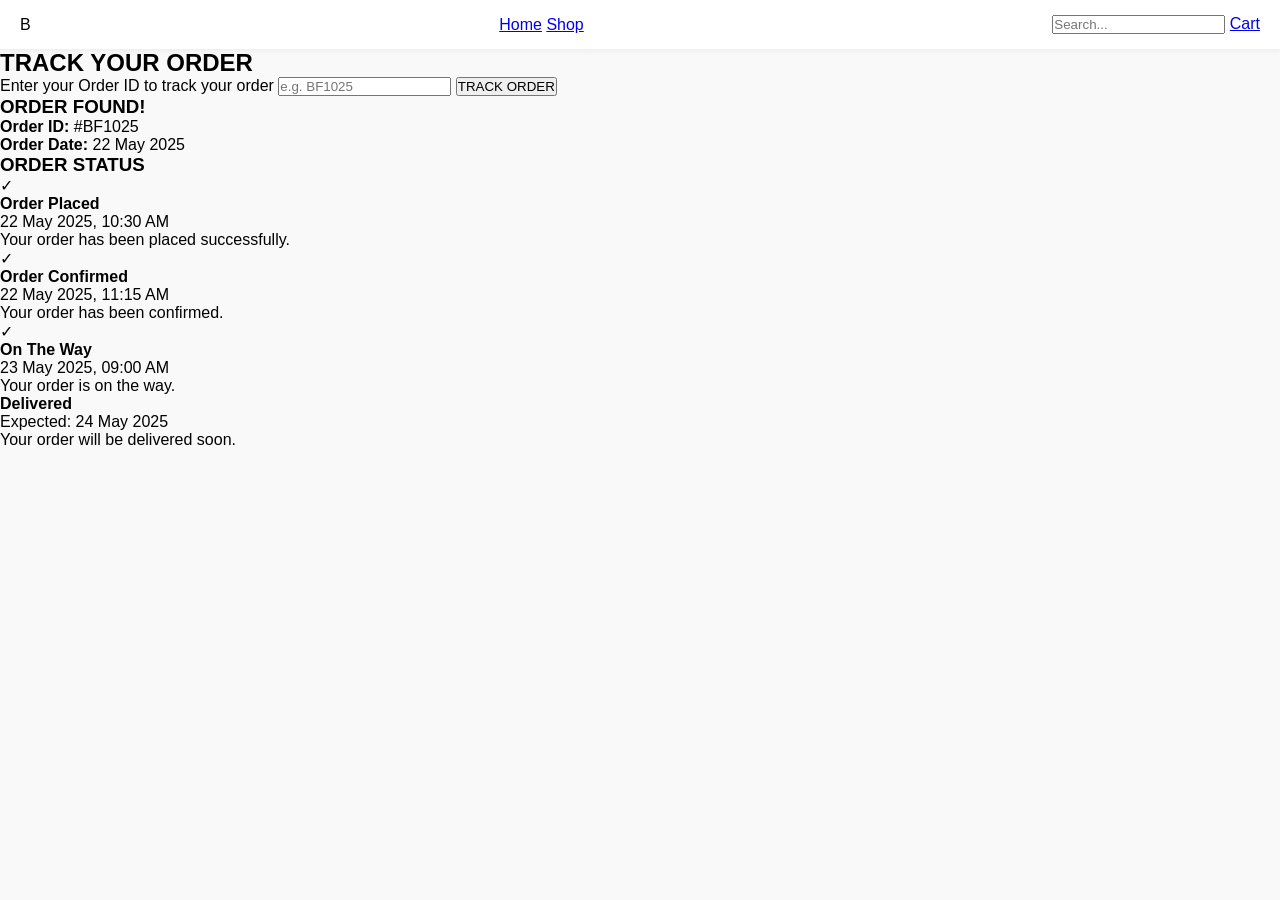
==== commit 4c4cd531: "Update index.html" ====
--- a/index.html
+++ b/index.html
@@ -1,91 +1,73 @@
 <!DOCTYPE html>
-<html lang="bn">
+<html lang="en">
 <head>
     <meta charset="UTF-8">
     <meta name="viewport" content="width=device-width, initial-scale=1.0">
-    <title>Brother's Fashion</title>
-    <!-- Font Awesome Icons -->
-    <link rel="stylesheet" href="https://cdnjs.cloudflare.com/ajax/libs/font-awesome/6.4.0/css/all.min.css">
-    <!-- Custom CSS -->
+    <title>Track Order - Brother's Fashion</title>
     <link rel="stylesheet" href="style.css">
 </head>
 <body>
-
-    <!-- Top Announcement Bar -->
-    <div class="top-bar">
-        FREE DELIVERY ON ORDERS OVER ৳999
-    </div>
-
-    <!-- Header Navigation -->
     <header class="navbar">
-        <div class="menu-icon" id="menuBtn">
-            <i class="fa-solid fa-bars"></i>
-        </div>
-        <div class="logo">
-            <!-- আপনার লোগো এখানে যুক্ত করুন -->
-            <h2>BROTHERS FASHION</h2>
-        </div>
-        <div class="nav-icons">
-            <i class="fa-solid fa-magnifying-glass"></i>
-            <i class="fa-solid fa-cart-shopping"></i>
+        <div class="logo">B</div>
+        <nav class="nav-links">
+            <a href="#">Home</a>
+            <a href="#">Shop</a>
+        </nav>
+        <div class="search-cart">
+            <input type="text" placeholder="Search...">
+            <a href="#">Cart</a>
         </div>
     </header>
 
-    <!-- Hero Section with Cover Photo -->
-    <section class="hero-section">
-        <!-- আপনার কভার ছবি এখানে যুক্ত করুন -->
-        <div class="cover-photo">
-            <h3>STYLE MEETS COMFORT</h3>
-            <p>PREMIUM QUALITY CLOTHING</p>
-            <a href="#products" class="btn">SHOP NOW</a>
+    <main class="track-order-container">
+        <h2>TRACK YOUR ORDER</h2>
+        <form class="track-form">
+            <label for="order-id">Enter your Order ID to track your order</label>
+            <input type="text" id="order-id" placeholder="e.g. BF1025">
+            <button type="submit" class="track-btn">TRACK ORDER</button>
+        </form>
+
+        <div class="order-result">
+            <h3>ORDER FOUND!</h3>
+            <p><strong>Order ID:</strong> #BF1025</p>
+            <p><strong>Order Date:</strong> 22 May 2025</p>
+
+            <div class="status-timeline">
+                <h3>ORDER STATUS</h3>
+                <div class="timeline-step completed">
+                    <span class="step-icon">✓</span>
+                    <div class="step-info">
+                        <h4>Order Placed</h4>
+                        <p>22 May 2025, 10:30 AM</p>
+                        <p>Your order has been placed successfully.</p>
+                    </div>
+                </div>
+                <div class="timeline-step completed">
+                    <span class="step-icon">✓</span>
+                    <div class="step-info">
+                        <h4>Order Confirmed</h4>
+                        <p>22 May 2025, 11:15 AM</p>
+                        <p>Your order has been confirmed.</p>
+                    </div>
+                </div>
+                <div class="timeline-step completed">
+                    <span class="step-icon">✓</span>
+                    <div class="step-info">
+                        <h4>On The Way</h4>
+                        <p>23 May 2025, 09:00 AM</p>
+                        <p>Your order is on the way.</p>
+                    </div>
+                </div>
+                <div class="timeline-step">
+                    <span class="step-icon"></span>
+                    <div class="step-info">
+                        <h4>Delivered</h4>
+                        <p>Expected: 24 May 2025</p>
+                        <p>Your order will be delivered soon.</p>
+                    </div>
+                </div>
+            </div>
         </div>
-    </section>
-
-    <!-- Featured Products -->
-    <section id="products" class="product-section">
-        <h2>FEATURED PRODUCTS</h2>
-        <div class="product-grid">
-            
-            <!-- Product 1 -->
-            <div class="product-card">
-                <img src="product1.jpg" alt="Brown Stripe Polo T-Shirt">
-                <h3>Brown Stripe Polo T-Shirt</h3>
-                <p>Price: ৳690</p>
-                <button class="order-btn" onclick="orderNow('Brown Stripe Polo T-Shirt', 690)">ORDER NOW</button>
-            </div>
-
-            <!-- Product 2 -->
-            <div class="product-card">
-                <img src="product2.jpg" alt="Premium Mauve Shirt">
-                <h3>Premium Mauve Shirt</h3>
-                <p>Price: ৳790</p>
-                <button class="order-btn" onclick="orderNow('Premium Mauve Shirt', 790)">ORDER NOW</button>
-            </div>
-
-        </div>
-    </section>
-
-    <!-- Order Modal Form (Hidden by default) -->
-    <div id="orderModal" class="modal">
-        <div class="modal-content">
-            <span class="close-btn" id="closeModal">&times;</span>
-            <h3>অর্ডার ফর্ম</h3>
-            <form id="checkoutForm">
-                <label for="name">নাম:</label>
-                <input type="text" id="name" name="name" required>
-                
-                <label for="address">ঠিকানা:</label>
-                <input type="text" id="address" name="address" required>
-
-                <label for="phone">ফোন নম্বর:</label>
-                <input type="tel" id="phone" name="phone" required>
-
-                <button type="submit" class="btn">কনফার্ম অর্ডার</button>
-            </form>
-        </div>
-    </div>
-
-    <!-- Custom Script -->
-    <script src="script.js"></script>
+    </main>
 </body>
 </html>
--- a/style.css
+++ b/style.css
@@ -6,11 +6,9 @@
 }
 
 body {
-    background-color: #f8f9fa;
-    padding-bottom: 70px; /* Space for bottom nav */
+    background-color: #f9f9f9;
 }
 
-/* Top Announcement */
 .top-bar {
     background-color: #000;
     color: #fff;
@@ -21,13 +19,12 @@
     letter-spacing: 1px;
 }
 
-/* Navbar */
 .navbar {
     display: flex;
     justify-content: space-between;
     align-items: center;
     padding: 15px 20px;
-    background: #fff;
+    background-color: #fff;
     box-shadow: 0 2px 5px rgba(0,0,0,0.05);
     position: sticky;
     top: 0;
@@ -39,214 +36,120 @@
     letter-spacing: 1px;
 }
 
-.logo span {
-    font-weight: 300;
+.nav-icons i {
+    margin-left: 15px;
+    cursor: pointer;
+    font-size: 20px;
 }
 
-.nav-icons i, .menu-icon i {
-    font-size: 20px;
-    margin-left: 15px;
-    cursor: pointer;
+.hero-section {
+    background-color: #eaeaea;
+    text-align: center;
+    padding: 100px 20px;
 }
 
-/* Sidebar */
-.sidebar {
-    position: fixed;
-    top: 0;
-    left: -250px;
-    width: 250px;
-    height: 100%;
-    background: #fff;
-    box-shadow: 2px 0 5px rgba(0,0,0,0.2);
-    transition: 0.3s;
-    z-index: 200;
-    padding: 20px;
+.cover-photo h3 {
+    font-size: 32px;
+    margin-bottom: 10px;
 }
 
-.sidebar.active {
-    left: 0;
-}
-
-.sidebar .close-btn {
-    font-size: 28px;
-    text-align: right;
-    cursor: pointer;
-    margin-bottom: 20px;
-}
-
-.sidebar ul {
-    list-style: none;
-}
-
-.sidebar ul li {
-    margin: 20px 0;
-}
-
-.sidebar ul li a {
+.cover-photo .btn {
+    display: inline-block;
+    margin-top: 20px;
+    padding: 10px 30px;
+    background-color: #000;
+    color: #fff;
     text-decoration: none;
-    color: #333;
-    font-size: 18px;
     font-weight: bold;
 }
 
-/* Hero Section */
-.hero-section {
-    display: flex;
-    flex-wrap: wrap;
-    align-items: center;
-    background: #eef2f5;
-    padding: 30px 20px;
-    gap: 20px;
-}
-
-.hero-content {
-    flex: 1;
-    min-width: 280px;
-}
-
-.hero-content h1 {
-    font-size: 28px;
-    margin-bottom: 10px;
-}
-
-.hero-content p {
-    color: #666;
-    margin-bottom: 20px;
-}
-
-.btn-primary {
-    display: inline-block;
-    background: #000;
-    color: #fff;
-    padding: 12px 24px;
-    text-decoration: none;
-    font-weight: bold;
-    border-radius: 4px;
-}
-
-.hero-image {
-    flex: 1;
-    min-width: 280px;
-}
-
-.hero-image img {
-    width: 100%;
-    border-radius: 8px;
-    object-fit: cover;
-}
-
-/* Feature Badges */
-.features {
-    display: flex;
-    justify-content: space-around;
-    padding: 20px;
-    background: #fff;
-    margin: 15px 0;
-    gap: 10px;
-}
-
-.feature-card {
-    display: flex;
-    align-items: center;
-    gap: 10px;
-}
-
-.feature-card i {
-    font-size: 24px;
-    color: #d97706;
-}
-
-.feature-card h4 {
-    font-size: 12px;
-}
-
-.feature-card p {
-    font-size: 10px;
-    color: #666;
-}
-
-/* Products Section */
-.products-section {
-    padding: 20px;
-}
-
-.products-section h2 {
+.product-section {
+    padding: 40px 20px;
     text-align: center;
-    font-size: 18px;
-    margin-bottom: 20px;
-    letter-spacing: 1px;
 }
 
 .product-grid {
     display: grid;
-    grid-template-columns: repeat(auto-fit, minmax(160px, 1fr));
-    gap: 15px;
+    grid-template-columns: repeat(auto-fit, minmax(250px, 1fr));
+    gap: 20px;
+    margin-top: 20px;
 }
 
 .product-card {
-    background: #fff;
+    background-color: #fff;
     border-radius: 8px;
-    padding: 12px;
+    padding: 15px;
     text-align: center;
     box-shadow: 0 2px 5px rgba(0,0,0,0.05);
 }
 
 .product-card img {
     width: 100%;
-    height: 200px;
+    height: auto;
     object-fit: cover;
     border-radius: 6px;
-    margin-bottom: 10px;
+    margin-bottom: 15px;
 }
 
 .product-card h3 {
-    font-size: 14px;
-    margin-bottom: 5px;
-}
-
-.product-card .price {
-    font-weight: bold;
     margin-bottom: 10px;
+    font-size: 16px;
 }
 
 .order-btn {
-    width: 100%;
-    background: #000;
+    padding: 10px 20px;
+    background-color: #000;
     color: #fff;
     border: none;
-    padding: 10px;
-    border-radius: 4px;
     cursor: pointer;
     font-weight: bold;
+    width: 100%;
 }
 
-/* Bottom Nav */
-.bottom-nav {
+.modal {
+    display: none;
     position: fixed;
-    bottom: 0;
+    z-index: 200;
     left: 0;
+    top: 0;
     width: 100%;
-    background: #fff;
-    display: flex;
-    justify-content: space-around;
-    padding: 10px 0;
-    box-shadow: 0 -2px 5px rgba(0,0,0,0.05);
+    height: 100%;
+    background-color: rgba(0,0,0,0.5);
+    justify-content: center;
+    align-items: center;
 }
 
-.bottom-nav a {
-    text-decoration: none;
-    color: #777;
-    display: flex;
-    flex-direction: column;
-    align-items: center;
-    font-size: 11px;
+.modal-content {
+    background-color: #fff;
+    padding: 20px;
+    border-radius: 8px;
+    width: 90%;
+    max-width: 400px;
+    position: relative;
 }
 
-.bottom-nav a i {
-    font-size: 18px;
-    margin-bottom: 3px;
+.close-btn {
+    position: absolute;
+    top: 10px;
+    right: 15px;
+    font-size: 24px;
+    cursor: pointer;
 }
 
-.bottom-nav a.active {
-    color: #000;
+.modal form label {
+    display: block;
+    margin: 10px 0 5px;
 }
+
+.modal form input {
+    width: 100%;
+    padding: 8px;
+    margin-bottom: 10px;
+    border: 1px solid #ccc;
+    border-radius: 4px;
+}
+
+.modal form button {
+    width: 100%;
+    margin-top: 15px;
+}
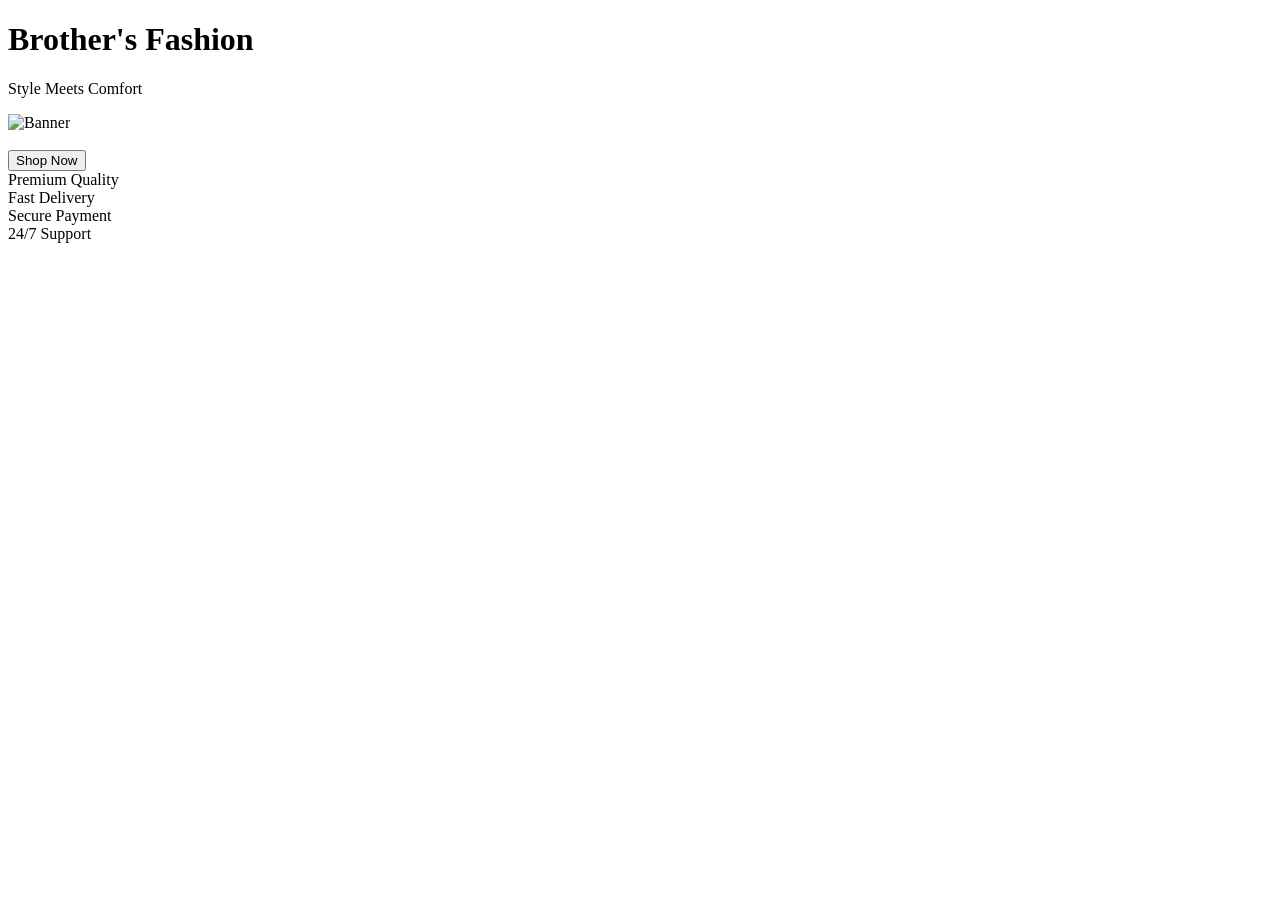
==== commit d440723d: "Update index.html" ====
--- a/index.html
+++ b/index.html
@@ -3,71 +3,30 @@
 <head>
     <meta charset="UTF-8">
     <meta name="viewport" content="width=device-width, initial-scale=1.0">
-    <title>Track Order - Brother's Fashion</title>
+    <title>Brother's Fashion</title>
     <link rel="stylesheet" href="style.css">
 </head>
 <body>
-    <header class="navbar">
-        <div class="logo">B</div>
-        <nav class="nav-links">
-            <a href="#">Home</a>
-            <a href="#">Shop</a>
-        </nav>
-        <div class="search-cart">
-            <input type="text" placeholder="Search...">
-            <a href="#">Cart</a>
-        </div>
+
+    <header>
+        <h1>Brother's Fashion</h1>
+        <p>Style Meets Comfort</p>
     </header>
 
-    <main class="track-order-container">
-        <h2>TRACK YOUR ORDER</h2>
-        <form class="track-form">
-            <label for="order-id">Enter your Order ID to track your order</label>
-            <input type="text" id="order-id" placeholder="e.g. BF1025">
-            <button type="submit" class="track-btn">TRACK ORDER</button>
-        </form>
+    <section class="hero">
+        <img src="images/banner.jpg" alt="Banner">
+        <br><br>
+        <button onclick="location.href='products.html'">
+            Shop Now
+        </button>
+    </section>
 
-        <div class="order-result">
-            <h3>ORDER FOUND!</h3>
-            <p><strong>Order ID:</strong> #BF1025</p>
-            <p><strong>Order Date:</strong> 22 May 2025</p>
+    <section class="features">
+        <div>Premium Quality</div>
+        <div>Fast Delivery</div>
+        <div>Secure Payment</div>
+        <div>24/7 Support</div>
+    </section>
 
-            <div class="status-timeline">
-                <h3>ORDER STATUS</h3>
-                <div class="timeline-step completed">
-                    <span class="step-icon">✓</span>
-                    <div class="step-info">
-                        <h4>Order Placed</h4>
-                        <p>22 May 2025, 10:30 AM</p>
-                        <p>Your order has been placed successfully.</p>
-                    </div>
-                </div>
-                <div class="timeline-step completed">
-                    <span class="step-icon">✓</span>
-                    <div class="step-info">
-                        <h4>Order Confirmed</h4>
-                        <p>22 May 2025, 11:15 AM</p>
-                        <p>Your order has been confirmed.</p>
-                    </div>
-                </div>
-                <div class="timeline-step completed">
-                    <span class="step-icon">✓</span>
-                    <div class="step-info">
-                        <h4>On The Way</h4>
-                        <p>23 May 2025, 09:00 AM</p>
-                        <p>Your order is on the way.</p>
-                    </div>
-                </div>
-                <div class="timeline-step">
-                    <span class="step-icon"></span>
-                    <div class="step-info">
-                        <h4>Delivered</h4>
-                        <p>Expected: 24 May 2025</p>
-                        <p>Your order will be delivered soon.</p>
-                    </div>
-                </div>
-            </div>
-        </div>
-    </main>
 </body>
 </html>
--- a/style.css
+++ b/style.css
@@ -1,155 +1,147 @@
-* {
-    margin: 0;
-    padding: 0;
-    box-sizing: border-box;
-    font-family: 'Segoe UI', Tahoma, Geneva, Verdana, sans-serif;
+.track-order-container {
+    max-width: 600px;
+    margin: 40px auto;
+    padding: 30px;
+    background-color: #fff;
+    border: 1px solid #ddd;
+    border-radius: 8px;
 }
 
-body {
-    background-color: #f9f9f9;
-}
-
-.top-bar {
-    background-color: #000;
-    color: #fff;
-    text-align: center;
-    padding: 8px;
-    font-size: 12px;
-    font-weight: bold;
-    letter-spacing: 1px;
-}
-
-.navbar {
-    display: flex;
-    justify-content: space-between;
-    align-items: center;
-    padding: 15px 20px;
-    background-color: #fff;
-    box-shadow: 0 2px 5px rgba(0,0,0,0.05);
-    position: sticky;
-    top: 0;
-    z-index: 100;
-}
-
-.logo h2 {
-    font-size: 18px;
-    letter-spacing: 1px;
-}
-
-.nav-icons i {
-    margin-left: 15px;
-    cursor: pointer;
-    font-size: 20px;
-}
-
-.hero-section {
-    background-color: #eaeaea;
-    text-align: center;
-    padding: 100px 20px;
-}
-
-.cover-photo h3 {
-    font-size: 32px;
-    margin-bottom: 10px;
-}
-
-.cover-photo .btn {
-    display: inline-block;
-    margin-top: 20px;
-    padding: 10px 30px;
-    background-color: #000;
-    color: #fff;
-    text-decoration: none;
-    font-weight: bold;
-}
-
-.product-section {
-    padding: 40px 20px;
-    text-align: center;
-}
-
-.product-grid {
-    display: grid;
-    grid-template-columns: repeat(auto-fit, minmax(250px, 1fr));
-    gap: 20px;
-    margin-top: 20px;
-}
-
-.product-card {
-    background-color: #fff;
-    border-radius: 8px;
-    padding: 15px;
-    text-align: center;
-    box-shadow: 0 2px 5px rgba(0,0,0,0.05);
-}
-
-.product-card img {
+.track-form input {
     width: 100%;
-    height: auto;
-    object-fit: cover;
-    border-radius: 6px;
-    margin-bottom: 15px;
-}
-
-.product-card h3 {
-    margin-bottom: 10px;
-    font-size: 16px;
-}
-
-.order-btn {
-    padding: 10px 20px;
-    background-color: #000;
-    color: #fff;
-    border: none;
-    cursor: pointer;
-    font-weight: bold;
-    width: 100%;
-}
-
-.modal {
-    display: none;
-    position: fixed;
-    z-index: 200;
-    left: 0;
-    top: 0;
-    width: 100%;
-    height: 100%;
-    background-color: rgba(0,0,0,0.5);
-    justify-content: center;
-    align-items: center;
-}
-
-.modal-content {
-    background-color: #fff;
-    padding: 20px;
-    border-radius: 8px;
-    width: 90%;
-    max-width: 400px;
-    position: relative;
-}
-
-.close-btn {
-    position: absolute;
-    top: 10px;
-    right: 15px;
-    font-size: 24px;
-    cursor: pointer;
-}
-
-.modal form label {
-    display: block;
-    margin: 10px 0 5px;
-}
-
-.modal form input {
-    width: 100%;
-    padding: 8px;
-    margin-bottom: 10px;
+    padding: 12px;
+    margin: 10px 0;
     border: 1px solid #ccc;
     border-radius: 4px;
 }
 
-.modal form button {
+.track-btn {
     width: 100%;
-    margin-top: 15px;
+    padding: 15px;
+    background-color: #000;
+    color: #fff;
+    border: none;
+    border-radius: 4px;
+    cursor: pointer;
+    font-weight: bold;
 }
+
+.order-result {
+    margin-top: 30px;
+    padding-top: 20px;
+    border-top: 1px solid #eee;
+}
+
+.status-timeline {
+    margin-top: 20px;
+}
+
+.timeline-step {
+    display: flex;
+    gap: 15px;
+    margin-bottom: 20px;
+    position: relative;
+}
+
+.timeline-step::before {
+    content: '';
+    position: absolute;
+    left: 20px;
+    top: 35px;
+    height: 100%;
+    width: 2px;
+    background-color: #ccc;
+}
+
+.timeline-step:last-child::before {
+    display: none;
+}
+
+.step-icon {
+    width: 40px;
+    height: 40px;
+    background-color: #f1f1f1;
+    border-radius: 50%;
+    display: flex;
+    align-items: center;
+    justify-content: center;
+    z-index: 1;
+}
+
+.timeline-step.completed .step-icon {
+    background-color: green;
+    color: #fff;
+.track-order-container {
+    max-width: 600px;
+    margin: 40px auto;
+    padding: 30px;
+    background-color: #fff;
+    border: 1px solid #ddd;
+    border-radius: 8px;
+}
+
+.track-form input {
+    width: 100%;
+    padding: 12px;
+    margin: 10px 0;
+    border: 1px solid #ccc;
+    border-radius: 4px;
+}
+
+.track-btn {
+    width: 100%;
+    padding: 15px;
+    background-color: #000;
+    color: #fff;
+    border: none;
+    border-radius: 4px;
+    cursor: pointer;
+    font-weight: bold;
+}
+
+.order-result {
+    margin-top: 30px;
+    padding-top: 20px;
+    border-top: 1px solid #eee;
+}
+
+.status-timeline {
+    margin-top: 20px;
+}
+
+.timeline-step {
+    display: flex;
+    gap: 15px;
+    margin-bottom: 20px;
+    position: relative;
+}
+
+.timeline-step::before {
+    content: '';
+    position: absolute;
+    left: 20px;
+    top: 35px;
+    height: 100%;
+    width: 2px;
+    background-color: #ccc;
+}
+
+.timeline-step:last-child::before {
+    display: none;
+}
+
+.step-icon {
+    width: 40px;
+    height: 40px;
+    background-color: #f1f1f1;
+    border-radius: 50%;
+    display: flex;
+    align-items: center;
+    justify-content: center;
+    z-index: 1;
+}
+
+.timeline-step.completed .step-icon {
+    background-color: green;
+    color: #fff;
+}
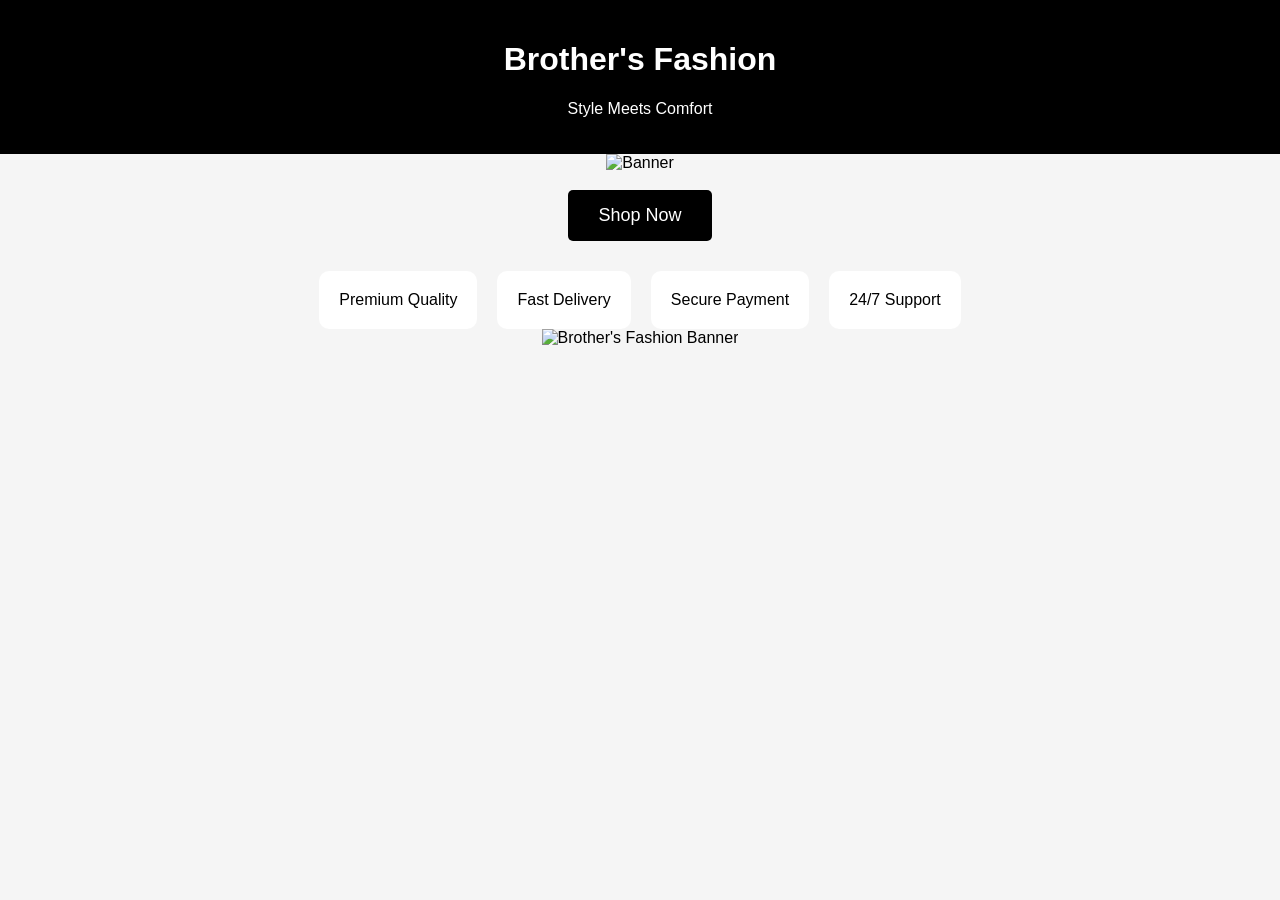
==== commit 4a8c0d01: "Update index.html" ====
--- a/index.html
+++ b/index.html
@@ -30,3 +30,4 @@
 
 </body>
 </html>
+<img src="images/banner.jpg" alt="Brother's Fashion Banner" style="width:100%;">
--- a/style.css
+++ b/style.css
@@ -1,147 +1,42 @@
-.track-order-container {
-    max-width: 600px;
-    margin: 40px auto;
-    padding: 30px;
-    background-color: #fff;
-    border: 1px solid #ddd;
-    border-radius: 8px;
+body{
+    margin:0;
+    font-family:Arial;
+    text-align:center;
+    background:#f5f5f5;
 }
 
-.track-form input {
-    width: 100%;
-    padding: 12px;
-    margin: 10px 0;
-    border: 1px solid #ccc;
-    border-radius: 4px;
+header{
+    background:black;
+    color:white;
+    padding:20px;
 }
 
-.track-btn {
-    width: 100%;
-    padding: 15px;
-    background-color: #000;
-    color: #fff;
-    border: none;
-    border-radius: 4px;
-    cursor: pointer;
-    font-weight: bold;
+.hero{
+  background-image: url('images/banner.jpg');
+  background-size: cover;
+  background-position: center;
 }
 
-.order-result {
-    margin-top: 30px;
-    padding-top: 20px;
-    border-top: 1px solid #eee;
+button{
+    background:black;
+    color:white;
+    border:none;
+    padding:15px 30px;
+    border-radius:5px;
+    cursor:pointer;
+    font-size:18px;
 }
 
-.status-timeline {
-    margin-top: 20px;
+.features{
+    display:flex;
+    justify-content:center;
+    gap:20px;
+    margin-top:30px;
+    flex-wrap:wrap;
 }
 
-.timeline-step {
-    display: flex;
-    gap: 15px;
-    margin-bottom: 20px;
-    position: relative;
+.features div{
+    background:white;
+    padding:20px;
+    border-radius:10px;
 }
-
-.timeline-step::before {
-    content: '';
-    position: absolute;
-    left: 20px;
-    top: 35px;
-    height: 100%;
-    width: 2px;
-    background-color: #ccc;
-}
-
-.timeline-step:last-child::before {
-    display: none;
-}
-
-.step-icon {
-    width: 40px;
-    height: 40px;
-    background-color: #f1f1f1;
-    border-radius: 50%;
-    display: flex;
-    align-items: center;
-    justify-content: center;
-    z-index: 1;
-}
-
-.timeline-step.completed .step-icon {
-    background-color: green;
-    color: #fff;
-.track-order-container {
-    max-width: 600px;
-    margin: 40px auto;
-    padding: 30px;
-    background-color: #fff;
-    border: 1px solid #ddd;
-    border-radius: 8px;
-}
-
-.track-form input {
-    width: 100%;
-    padding: 12px;
-    margin: 10px 0;
-    border: 1px solid #ccc;
-    border-radius: 4px;
-}
-
-.track-btn {
-    width: 100%;
-    padding: 15px;
-    background-color: #000;
-    color: #fff;
-    border: none;
-    border-radius: 4px;
-    cursor: pointer;
-    font-weight: bold;
-}
-
-.order-result {
-    margin-top: 30px;
-    padding-top: 20px;
-    border-top: 1px solid #eee;
-}
-
-.status-timeline {
-    margin-top: 20px;
-}
-
-.timeline-step {
-    display: flex;
-    gap: 15px;
-    margin-bottom: 20px;
-    position: relative;
-}
-
-.timeline-step::before {
-    content: '';
-    position: absolute;
-    left: 20px;
-    top: 35px;
-    height: 100%;
-    width: 2px;
-    background-color: #ccc;
-}
-
-.timeline-step:last-child::before {
-    display: none;
-}
-
-.step-icon {
-    width: 40px;
-    height: 40px;
-    background-color: #f1f1f1;
-    border-radius: 50%;
-    display: flex;
-    align-items: center;
-    justify-content: center;
-    z-index: 1;
-}
-
-.timeline-step.completed .step-icon {
-    background-color: green;
-    color: #fff;
-}
